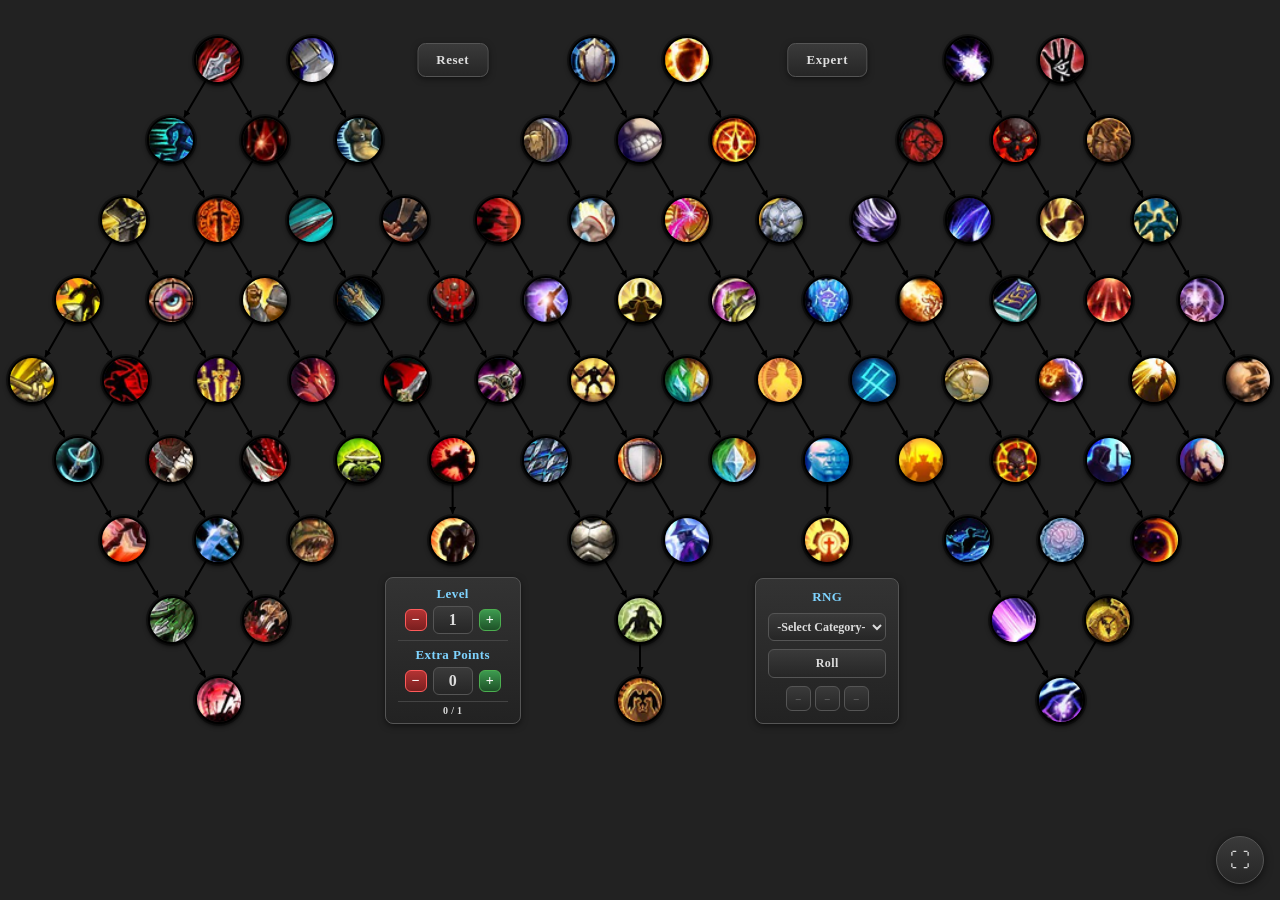
==== index.html @ a7511c3a "Renamed file to Index and moved it to main." ====
<!DOCTYPE html>
<html lang="en">

<head>
    <meta charset="UTF-8">

    <!-- Mobile: render at device width instead of a shrunk ~980px desktop
         layout. viewport-fit=cover lets the app use the full screen on
         notched phones; interactive-widget keeps the layout stable when the
         on-screen keyboard opens for the number inputs. -->
    <meta name="viewport"
        content="width=device-width, initial-scale=1, viewport-fit=cover, interactive-widget=resizes-content">

    <!-- "Add to Home Screen" launches fullscreen with no browser chrome,
         giving a native app feel without an app store (iOS + Android). -->
    <meta name="mobile-web-app-capable" content="yes">
    <meta name="apple-mobile-web-app-capable" content="yes">
    <meta name="apple-mobile-web-app-status-bar-style" content="black-translucent">
    <meta name="apple-mobile-web-app-title" content="Talent Tree">
    <meta name="theme-color" content="#222222">

    <title>Talent Tree</title>

    <style>

        * {
            box-sizing: border-box;
        }

        body {
            margin: 0;
            padding: 20px 0;
            background-color: #222;
        }

        /* =========================
           TALENT TREE
           ========================= */

        .talent-tree {
            width: calc(100% - 16px);
            margin-left: 8px;
            margin-right: 8px;

            display: grid;
            grid-template-columns: repeat(27, 1fr);
            grid-auto-rows: 80px;

            position: relative;
        }


        /* =========================
           ROWS
           ========================= */

        .row {
            grid-column: 1 / -1;

            display: grid;
            grid-template-columns: repeat(27, 1fr);

            position: relative;
            z-index: 2;

            /*
                A row spans the full width, so its empty cells would
                otherwise sit on top of the absolutely-positioned
                buttons/panels whenever the row is lifted to z-index
                20 on hover - swallowing their clicks. Disabling
                pointer events on the row (and re-enabling them on the
                nodes) lets clicks in empty areas fall through to the
                controls beneath, while :hover / :focus-within still
                resolve through the node up to the row.
            */
            pointer-events: none;
        }

        /*
            Popups live inside rows. Without lifting the hovered
            row, later rows and the z-index:10 panels/buttons
            paint on top of them.
        */
        .row:hover,
        .row:focus-within {
            z-index: 20;
        }


        /* =========================
           TALENT NODES
           ========================= */

        .node {
            width: 48px;
            height: 48px;

            justify-self: center;
            align-self: center;

            border-radius: 50%;
            border: 2px solid black;

            background-color: #222;
            background-repeat: no-repeat;
            background-position: center;
            background-size: cover;

            position: relative;
            z-index: 2;

            box-shadow:
                0 0 0 2px rgba(0, 0, 0, 0.4),
                0 2px 5px rgba(0, 0, 0, 0.8);

            overflow: visible;

            cursor: pointer;
            pointer-events: auto;
            transition: border-color 0.15s ease, box-shadow 0.15s ease;
        }

        .node::before {
            content: "";

            position: absolute;
            inset: 0;
            z-index: 0;

            border-radius: 50%;

            background-image: var(--icon-url);
            background-repeat: no-repeat;
            background-position: var(--icon-pos);
            background-size: var(--icon-size);

            pointer-events: none;
        }

        .node.selected {
            border-color: #ff3535;

            box-shadow:
                0 0 0 2px rgba(255, 53, 53, 0.55),
                0 0 10px rgba(255, 53, 53, 0.85),
                0 2px 5px rgba(0, 0, 0, 0.8);
        }

        .node:hover,
        .node:focus-visible {
            z-index: 50;
        }

        .node:focus-visible {
            outline: 2px solid #7fd4ff;
            outline-offset: 2px;
        }


        /* =========================
           NODE HOVER POPUP

           Fill in the <div class="popup"> inside each node:
           <h1> is the title (top left), extra elements below
           are the body text. The talent icon is injected in
           the top right automatically.
           ========================= */

        .popup {
            display: grid;
            grid-template-columns: 1fr auto;
            align-items: center;
            column-gap: 12px;
            row-gap: 8px;

            visibility: hidden;
            opacity: 0;

            position: absolute;
            left: 50%;
            bottom: calc(100% + 12px);
            z-index: 30;

            width: max-content;
            max-width: min(340px, calc(100vw - 24px));
            height: auto;

            padding: 12px 14px;

            font-family: inherit;
            color: #ddd;

            background: linear-gradient(180deg, #333, #222);
            border: 1px solid #555;
            border-radius: 10px;

            box-shadow: 0 8px 24px rgba(0, 0, 0, 0.6);

            transform: translateX(-50%);
            pointer-events: none;
        }

        .popup.below {
            bottom: auto;
            top: calc(100% + 12px);
        }

        .node:hover .popup,
        .node:focus-visible .popup {
            visibility: visible;
            opacity: 1;
        }

        .popup h1 {
            grid-column: 1;
            grid-row: 1;

            margin: 0;

            font-size: 16px;
            font-weight: 700;
            line-height: 1.25;
            color: #fff;
        }

        .popup-icon {
            grid-column: 2;
            grid-row: 1;

            width: 40px;
            height: 40px;
            flex: none;

            border-radius: 50%;
            border: 2px solid black;

            background-color: #222;
            background-repeat: no-repeat;

            box-shadow: 0 0 0 1px rgba(0, 0, 0, 0.4);
        }

        .popup > :not(h1):not(.popup-icon) {
            grid-column: 1 / -1;

            margin: 0;

            font-size: 13px;
            font-weight: 400;
            line-height: 1.45;
            color: #ddd;
            white-space: pre-wrap;
        }


        /* =========================
           EXPERT TOGGLE + RESET BUTTONS

           Positioned absolutely, centered under a specific
           node (row 7 / node 7) - see positionPanels() in
           the script.
           ========================= */

        .expert-toggle,
        .reset-toggle {
            position: absolute;
            z-index: 10;

            padding: 8px 18px;

            font-family: inherit;
            font-size: 13px;
            font-weight: 600;
            letter-spacing: 0.04em;
            color: #ddd;

            background: linear-gradient(180deg, #3a3a3a, #262626);
            border: 1px solid #555;
            border-radius: 8px;

            cursor: pointer;
            box-shadow: 0 2px 6px rgba(0, 0, 0, 0.5);
            transition: all 0.15s ease;

            white-space: nowrap;
        }

        .expert-toggle:hover,
        .reset-toggle:hover {
            background: linear-gradient(180deg, #464646, #303030);
            border-color: #777;
        }

        /* Fullscreen toggle: fixed to the viewport corner so it never
           collides with the absolutely-positioned tree controls, and stays
           reachable while scrolling on a phone. Sits above everything and
           respects notch insets via safe-area padding. */
        .fullscreen-toggle {
            position: fixed;
            z-index: 100;
            bottom: calc(16px + env(safe-area-inset-bottom, 0px));
            right: calc(16px + env(safe-area-inset-right, 0px));

            display: flex;
            align-items: center;
            justify-content: center;
            gap: 6px;

            width: 48px;
            height: 48px;
            padding: 0;

            font-family: inherit;
            font-size: 20px;
            line-height: 1;
            color: #ddd;

            background: linear-gradient(180deg, #3a3a3a, #262626);
            border: 1px solid #555;
            border-radius: 50%;

            cursor: pointer;
            box-shadow: 0 2px 8px rgba(0, 0, 0, 0.6);
            transition: all 0.15s ease;

            -webkit-tap-highlight-color: transparent;
            touch-action: manipulation;
        }

        .fullscreen-toggle:hover {
            background: linear-gradient(180deg, #464646, #303030);
            border-color: #777;
        }

        .fullscreen-toggle:active {
            transform: scale(0.94);
        }

        /* Once fullscreen (or launched from the home screen in standalone
           mode) the button flips to an "exit" affordance. */
        .fullscreen-toggle .icon-exit {
            display: none;
        }

        .fullscreen-toggle.is-fullscreen .icon-enter {
            display: none;
        }

        .fullscreen-toggle.is-fullscreen .icon-exit {
            display: inline;
        }

        .expert-toggle.active {
            color: #fff;
            background: linear-gradient(180deg, #b33333, #7a1f1f);
            border-color: #ff5b5b;
            box-shadow:
                0 0 8px rgba(255, 60, 60, 0.6),
                0 2px 6px rgba(0, 0, 0, 0.5);
        }


        /* =========================
           POINTS PANELS (Level + Extra Points)

           Two separate boxes, each centered under a specific
           node - see positionPanels() in the script.
           ========================= */

        .points-panel {
            position: absolute;
            z-index: 10;

            display: flex;
            flex-direction: column;
            align-items: center;
            gap: 8px;

            padding: 12px 14px;

            font-family: inherit;
            color: #ddd;

            background: linear-gradient(180deg, #333, #222);
            border: 1px solid #555;
            border-radius: 8px;

            box-shadow: 0 2px 6px rgba(0, 0, 0, 0.5);
        }

        /* Level and Extra Points now live in a single combined
           box, split into two "sections" separated by a thin
           divider, with the points-spent readout and warning
           beneath both. */

        .level-extra-panel {
            width: 136px;

            gap: 6px;
            padding: 8px 12px 0px 12px;
        }

        .panel-section {
            display: flex;
            flex-direction: column;
            align-items: center;

            gap: 4px;

            width: 100%;
        }

        .panel-section + .panel-section {
            padding-top: 6px;

            border-top: 1px solid #444;
        }


        /* =========================
           RNG PANEL

           Sits where the Extra Points box used to be. A dropdown
           of loot/encounter categories (each with its own 1-N
           range), a Roll/Reroll button, and 3 (4 in Expert mode)
           result squares.
           ========================= */

        .rng-panel {
            width: 144px;

            gap: 8px;
            padding: 10px 12px 12px 12px;
        }

        .rng-select {
            width: 100%;

            font-family: inherit;
            font-size: 12px;
            font-weight: 600;
            color: #ddd;

            padding: 5px 4px;

            background: linear-gradient(180deg, #3a3a3a, #262626);
            border: 1px solid #555;
            border-radius: 6px;

            cursor: pointer;
        }

        .rng-select:hover,
        .rng-select:focus {
            border-color: #777;
            outline: none;
        }

        .rng-roll-btn {
            width: 100%;

            padding: 6px 0;

            font-family: inherit;
            font-size: 12px;
            font-weight: 700;
            letter-spacing: 0.04em;
            color: #ddd;

            background: linear-gradient(180deg, #3a3a3a, #262626);
            border: 1px solid #555;
            border-radius: 6px;

            cursor: pointer;
            transition: all 0.15s ease;
        }

        .rng-roll-btn:hover {
            background: linear-gradient(180deg, #464646, #303030);
            border-color: #777;
        }

        .rng-roll-btn:active {
            background: linear-gradient(180deg, #2a2a2a, #1c1c1c);
        }

        .rng-roll-btn.reroll {
            color: #fff;

            background: linear-gradient(180deg, #3d9a4f, #1e5228);
            border-color: #4caf50;

            box-shadow: 0 0 8px rgba(76, 175, 80, 0.5);
        }

        .rng-roll-btn.reroll:hover {
            background: linear-gradient(180deg, #46ab59, #256330);
        }


        .rng-squares {
            display: flex;
            flex-wrap: nowrap;
            align-content: center;
            justify-content: center;

            gap: 4px;

            width: 100%;
        }

        .rng-square {
            width: 25px;
            height: 25px;
            flex: none;

            display: flex;
            align-items: center;
            justify-content: center;

            font-family: inherit;
            font-size: 10px;
            font-weight: 700;
            color: #ddd;

            background: linear-gradient(180deg, #3a3a3a, #262626);
            border: 1px solid #555;
            border-radius: 6px;

            cursor: pointer;
            user-select: none;
            transition: all 0.15s ease;
        }

        .rng-square:hover {
            border-color: #777;
        }

        .rng-square.empty {
            color: #666;
            cursor: default;
        }

        .rng-square.selected {
            color: #fff;

            background: linear-gradient(180deg, #3d9a4f, #1e5228);
            border-color: #4caf50;

            box-shadow: 0 0 8px rgba(76, 175, 80, 0.6);
        }

        .panel-label {
            font-size: 13px;
            font-weight: 600;
            letter-spacing: 0.03em;
            color: #7fd4ff;

            text-align: center;
            white-space: nowrap;
        }

        /* Stepper: a number input flanked by +/- buttons,
           shared by the Level and Extra Points boxes. */

        .stepper {
            display: flex;
            align-items: center;
            gap: 6px;
        }

        .stepper-btn {
            width: 22px;
            height: 22px;
            flex: none;

            display: flex;
            align-items: center;
            justify-content: center;

            font-family: inherit;
            font-size: 14px;
            font-weight: 700;
            line-height: 1;
            color: #ddd;

            background: linear-gradient(180deg, #3a3a3a, #262626);
            border: 1px solid #555;
            border-radius: 6px;

            cursor: pointer;
        }

        .stepper-btn:hover {
            background: linear-gradient(180deg, #464646, #303030);
            border-color: #777;
        }

        .stepper-btn:active {
            background: linear-gradient(180deg, #2a2a2a, #1c1c1c);
        }

        /* Minus / plus steppers color-coded red/green. */

        .stepper-btn[data-step="-1"] {
            color: #fff;

            background: linear-gradient(180deg, #b33333, #7a1f1f);
            border-color: #ff5b5b;
        }

        .stepper-btn[data-step="-1"]:hover {
            background: linear-gradient(180deg, #c23e3e, #8a2525);
            border-color: #ff7b7b;
        }

        .stepper-btn[data-step="-1"]:active {
            background: linear-gradient(180deg, #7a1f1f, #5c1717);
        }

        .stepper-btn[data-step="1"] {
            color: #fff;

            background: linear-gradient(180deg, #3d9a4f, #1e5228);
            border-color: #4caf50;
        }

        .stepper-btn[data-step="1"]:hover {
            background: linear-gradient(180deg, #46ab59, #256330);
            border-color: #6fcf7f;
        }

        .stepper-btn[data-step="1"]:active {
            background: linear-gradient(180deg, #1e5228, #163d1e);
        }


        /* Level / Extra Points number input */

        .points-input {
            width: 40px;

            font-family: inherit;
            font-size: 16px;
            font-weight: 700;
            color: #ddd;
            text-align: center;

            padding: 4px 2px;

            background: linear-gradient(180deg, #3a3a3a, #262626);
            border: 1px solid #555;
            border-radius: 6px;

            appearance: textfield;
            -moz-appearance: textfield;
        }

        .points-input::-webkit-inner-spin-button,
        .points-input::-webkit-outer-spin-button {
            appearance: none;
            -webkit-appearance: none;

            margin: 0;
        }

        .points-input:hover,
        .points-input:focus {
            border-color: #777;
            outline: none;
        }


        .points-count {
            padding-top: 4px;

            font-size: 12px;
            font-weight: 700;
            letter-spacing: 0.03em;
            text-align: center;

            border-top: 1px solid #444;

            width: 100%;
        }

        .level-extra-panel .points-count {
            padding-top: 3px;
            font-size: 10px;
            line-height: 1.2;
        }

        .points-count.limit-reached {
            color: #ff6b6b;
        }

        .points-warning {
            font-size: 10px;
            font-weight: 600;
            color: #ff6b6b;

            text-align: center;
        }

        .level-extra-panel .points-warning {
            font-size: 8px;
            line-height: 1.1;
        }


        /* =========================
           CONNECTION SVG
           ========================= */

        .connections {
            position: absolute;

            top: 0;
            left: 0;

            width: 100%;
            height: 720px;

            z-index: 1;

            pointer-events: none;
        }

        .connection {
            stroke: black;
            stroke-width: 2;
            stroke-linecap: round;

            fill: none;

            marker-end: url(#arrowhead);
        }


        /* =========================
           RESET CONFIRMATION MODAL
           ========================= */

        .modal-overlay {
            display: none;

            position: fixed;
            top: 0;
            left: 0;
            right: 0;
            bottom: 0;
            z-index: 100;

            align-items: center;
            justify-content: center;

            background: rgba(0, 0, 0, 0.6);
        }

        .modal-overlay.visible {
            display: flex;
        }

        .modal-box {
            display: flex;
            flex-direction: column;
            align-items: center;
            gap: 18px;

            padding: 22px 26px;

            font-family: inherit;
            color: #ddd;

            background: linear-gradient(180deg, #333, #222);
            border: 1px solid #555;
            border-radius: 10px;

            box-shadow: 0 8px 24px rgba(0, 0, 0, 0.6);
        }

        .modal-message {
            margin: 0;

            font-size: 15px;
            font-weight: 600;
            text-align: center;
        }

        .modal-actions {
            display: flex;
            gap: 12px;
        }

        .modal-btn {
            padding: 8px 18px;

            font-family: inherit;
            font-size: 13px;
            font-weight: 600;
            letter-spacing: 0.03em;

            border-radius: 8px;
            cursor: pointer;

            transition: all 0.15s ease;
        }

        .modal-btn-cancel {
            color: #ddd;

            background: linear-gradient(180deg, #3a3a3a, #262626);
            border: 1px solid #555;
        }

        .modal-btn-cancel:hover {
            background: linear-gradient(180deg, #464646, #303030);
            border-color: #777;
        }

        .modal-btn-confirm {
            color: #fff;

            background: linear-gradient(180deg, #b33333, #7a1f1f);
            border: 1px solid #ff5b5b;
        }

        .modal-btn-confirm:hover {
            background: linear-gradient(180deg, #c23d3d, #8a2525);
        }


    </style>
</head>


<body>

    <button id="fullscreenToggle" class="fullscreen-toggle" type="button"
        aria-label="Toggle fullscreen" title="Toggle fullscreen">
        <span class="icon-enter" aria-hidden="true">&#9974;</span>
        <span class="icon-exit" aria-hidden="true">&#10005;</span>
    </button>

    <div class="talent-tree">

        <div class="points-panel level-extra-panel" id="levelPanel">

            <div class="panel-section">

                <label for="levelInput" class="panel-label">Level</label>

                <div class="stepper">
                    <button
                        type="button"
                        class="stepper-btn"
                        data-target="levelInput"
                        data-step="-1"
                        aria-label="Decrease level">&minus;</button>

                    <input
                        type="number"
                        id="levelInput"
                        class="points-input"
                        min="1"
                        max="20"
                        value="1"
                        step="1">

                    <button
                        type="button"
                        class="stepper-btn"
                        data-target="levelInput"
                        data-step="1"
                        aria-label="Increase level">+</button>
                </div>

            </div>

            <div class="panel-section">

                <label for="extraPointsInput" class="panel-label">Extra Points</label>

                <div class="stepper">
                    <button
                        type="button"
                        class="stepper-btn"
                        data-target="extraPointsInput"
                        data-step="-1"
                        aria-label="Decrease extra points">&minus;</button>

                    <input
                        type="number"
                        id="extraPointsInput"
                        class="points-input"
                        min="0"
                        max="80"
                        value="0"
                        step="1">

                    <button
                        type="button"
                        class="stepper-btn"
                        data-target="extraPointsInput"
                        data-step="1"
                        aria-label="Increase extra points">+</button>
                </div>

            </div>

            <div class="points-count" id="pointsCount">
                0 / 0
            </div>

            <div class="points-warning" id="pointsWarning"></div>

        </div>


        <div class="points-panel rng-panel" id="rngPanel">

            <label for="rngSelect" class="panel-label">RNG</label>

            <select id="rngSelect" class="rng-select">
                <option value="" selected>-Select Category-</option>

                <optgroup label="Magic Items">
                    <option value="50">Uncommon Magic Items</option>
                    <option value="72">Rare Magic Items</option>
                    <option value="42">Very Rare Magic Items</option>
                    <option value="36">Legendary Magic Items</option>
                    <option value="7">Artifacts</option>
                </optgroup>

                <optgroup label="Character Options"></optgroup>
                    <option value="22">Boons</option>
                    <option value="56">Feats</option>
                    <option value="13">Random Class</option>
                </optgroup>

                <optgroup label="Monsters"></optgroup>
                    <option value="68">CR 1</option>
                    <option value="112">CR 2</option>
                    <option value="71">CR 3</option>
                    <option value="48">CR 4</option>
                    <option value="76">CR 5</option>
                    <option value="42">CR 6</option>
                    <option value="31">CR 7</option>
                    <option value="42">CR 8</option>
                    <option value="42">CR 9</option>
                    <option value="23">CR 10</option>
                    <option value="19">CR 11</option>
                    <option value="17">CR 12</option>
                    <option value="25">CR 13</option>
                    <option value="16">CR 14</option>
                    <option value="18">CR 15</option>
                    <option value="12">CR 16</option>
                    <option value="16">CR 17</option>
                    <option value="10">CR 18</option>
                    <option value="8">CR 19</option>
                    <option value="8">CR 20</option>
                </optgroup>
            </select>

            <button type="button" class="rng-roll-btn" id="rngRollBtn">
                Roll
            </button>

            <div class="rng-squares" id="rngSquares"></div>

        </div>


        <button id="resetToggle" class="reset-toggle" type="button">
            Reset
        </button>

        <button id="expertToggle" class="expert-toggle" type="button">
            Expert
        </button>


        <!-- =========================
             SVG CONNECTIONS
             ========================= -->

        <svg class="connections">
            <defs>

                <marker
                    id="arrowhead"
                    markerWidth="7"
                    markerHeight="7"
                    refX="6"
                    refY="3.5"
                    orient="auto"
                    markerUnits="userSpaceOnUse">

                    <path
                        d="M 0 0 L 7 3.5 L 0 7 Z"
                        fill="black">
                    </path>

                </marker>

            </defs>
        </svg>


        <!-- =========================
             ROW 1
             ========================= -->

        <div class="row">

            <div class="node"
                 style="grid-column: 5"
                 data-icon="killShotHBea.png">
                <div class="popup">
                    <h1>Ranged</h1>
                    <p>+1 to ranged attack rolls.</p>
                </div>
            </div>

            <div class="node"
                 style="grid-column: 7"
                 data-icon="mortalStrikeWArm.png">
                <div class="popup">
                    <h1>Melee</h1>
                    <p>+1 to melee attack rolls.</p>
                </div>
            </div>

            <div class="node"
                 style="grid-column: 13"
                 data-icon="aurasOfTheResolutePRet.png">
                <div class="popup">
                    <h1>Defense</h1>
                    <p>+1 to AC.</p>
                </div>
            </div>

            <div class="node"
                 style="grid-column: 15"
                 data-icon="blessingOfSpellwardingPPro.png">
                <div class="popup">
                    <h1>Fortitude</h1>
                    <p>+1 to all saving throws.</p>
                </div>
            </div>

            <div class="node"
                 style="grid-column: 21"
                 data-icon="arcaneMissilesMArc.png">
                <div class="popup">
                    <h1>Spell attack</h1>
                    <p>+1 to spell attacks.</p>
                </div>
            </div>

            <div class="node"
                 style="grid-column: 23"
                 data-icon="incantersFlowMFro.png">
                <div class="popup">
                    <h1>Spell save</h1>
                    <p>+1 to spell saves.</p>
                </div>
            </div>

        </div>


        <!-- =========================
             ROW 2
             ========================= -->

        <div class="row">

            <div class="node"
                 style="grid-column: 4"
                 data-icon="huntersAvoidanceHSur.png">
                <div class="popup">
                    <h1>Kite</h1>
                    <p>+5 ft movement away from enemies.</p>
                </div>
            </div>

            <div class="node"
                 style="grid-column: 6"
                 data-icon="improvedVampiricBloodDBlo.png">
                <div class="popup">
                    <h1>Wound</h1>
                    <p>+1 physical damage.</p>
                </div>
            </div>

            <div class="node"
                 style="grid-column: 8"
                 data-icon="posthasteHSur.png">
                <div class="popup">
                    <h1>Prowl</h1>
                    <p>+10 ft movement towards enemies.</p>
                </div>
            </div>

            <div class="node"
                 style="grid-column: 12"
                 data-icon="shieldWallWPro.png">
                <div class="popup">
                    <h1>Dual shield</h1>
                    <p>You can benefit from multiple shields at the same time.</p>
                </div>
            </div>

            <div class="node"
                 style="grid-column: 14"
                 data-icon="painSuppressionPDis.png">
                <div class="popup">
                    <h1>Shrug</h1>
                    <p>+1 damage reduction.</p>
                </div>
            </div>

            <div class="node"
                 style="grid-column: 16"
                 data-icon="penitencePRet.png">
                <div class="popup">
                    <h1>Vigor</h1>
                    <p>Roll your largest HD once and add it to your HP total.</p>
                </div>
            </div>

            <div class="node"
                 style="grid-column: 20"
                 data-icon="preciseShotsHMar.png">
                <div class="popup">
                    <h1>Spell sniper</h1>
                    <p>Double the range of spells.</p>
                </div>
            </div>

            <div class="node"
                 style="grid-column: 22"
                 data-icon="havocWDes.png">
                <div class="popup">
                    <h1>Agonizing spells</h1>
                    <p>+1 spell damage.</p>
                </div>
            </div>

            <div class="node"
                 style="grid-column: 24"
                 data-icon="trainOfThoughtPDis.png">
                <div class="popup">
                    <h1>Strong minded</h1>
                    <p>+ 1 to concentration checks.</p>
                </div>
            </div>

        </div>


        <!-- =========================
             ROW 3
             ========================= -->

        <div class="row">

            <div class="node"
                 style="grid-column: 3"
                 data-icon="unbreakableStrideRAss.png">
                <div class="popup">
                    <h1>Stagger</h1>
                    <p>Ranged attacks slow enemies hit by 5 ft.</p>
                </div>
            </div>

            <div class="node"
                 style="grid-column: 5"
                 data-icon="unboundFreedomPRet.png">
                <div class="popup">
                    <h1>Enhanced Weaponry</h1>
                    <p>All Weapons/Ammo counts as magical.</p>
                </div>
            </div>

            <div class="node"
                 style="grid-column: 7"
                 data-icon="raptorStrikeHSur.png">
                <div class="popup">
                    <h1>Dexterous Wielder</h1>
                    <p>All weapons gain the finesse property.</p>
                </div>
            </div>

            <div class="node"
                 style="grid-column: 9"
                 data-icon="butcheryHSur.png">
                <div class="popup">
                    <h1>Iron grip</h1>
                    <p>Versatile weapons use their highest die when wielded one-handed.</p>
                </div>
            </div>

            <div class="node"
                 style="grid-column: 11"
                 data-icon="shieldChargeWPro.png">
                <div class="popup">
                    <h1>Shield bash</h1>
                    <p>If you are wielding a shield, you can use the shove action as a bonus action. Add the AC bonus from your shield to the Athletics check.</p>
                </div>
            </div>

            <div class="node"
                 style="grid-column: 13"
                 data-icon="blessedRecoveryPHol.png">
                <div class="popup">
                    <h1>Attack mitigation</h1>
                    <p>+1 physical damage reduction.</p>
                </div>
            </div>

            <div class="node"
                 style="grid-column: 15"
                 data-icon="crystallineReflectionPHol.png">
                <div class="popup">
                    <h1>Spell mitigation</h1>
                    <p>+1 magical damage reduction.</p>
                </div>
            </div>

            <div class="node"
                 style="grid-column: 17"
                 data-icon="sanctifiedPlatesPPro.png">
                <div class="popup">
                    <h1>Mithril casing</h1>
                    <p>Ignore STR requirement for armor.</p>
                </div>
            </div>

            <div class="node"
                 style="grid-column: 19"
                 data-icon="windsOfAlakirSEle.png">
                <div class="popup">
                    <h1>Repelling spells</h1>
                    <p>Spells knock creatures back 5 ft. Usable once per turn.</p>
                </div>
            </div>

            <div class="node"
                 style="grid-column: 21"
                 data-icon="arcingCleaveMArc.png">
                <div class="popup">
                    <h1>Twinned cantrips</h1>
                    <p>Cantrips can target additional creature or point.</p>
                </div>
            </div>

            <div class="node"
                 style="grid-column: 23"
                 data-icon="plotTheFutureEAug.png">
                <div class="popup">
                    <h1>Extended spells</h1>
                    <p>Double the duration of spells.</p>
                </div>
            </div>

            <div class="node"
                 style="grid-column: 25"
                 data-icon="divineServicePHol.png">
                <div class="popup">
                    <h1>Split mind</h1>
                    <p>You can target an additional creature or point with concentraion spells.</p>
                </div>
            </div>

        </div>


        <!-- =========================
             ROW 4
             ========================= -->

        <div class="row">

            <div class="node"
                 style="grid-column: 2"
                 data-icon="surgingShotsHMar.png">
                <div class="popup">
                    <h1>Point Blank</h1>
                    <p>No penalty for firing into melee.</p>
                </div>
            </div>

            <div class="node"
                 style="grid-column: 4"
                 data-icon="masterMarksmanHMar.png">
                <div class="popup">
                    <h1>Sniper</h1>
                    <p>Double the range of weapons.</p>
                </div>
            </div>

            <div class="node"
                 style="grid-column: 6"
                 data-icon="battlelordWArm.png">
                <div class="popup">
                    <h1>Excessive training</h1>
                    <p>+1 DEX or +1 STR and raise the ability score maximum of that ability by 2.</p>
                </div>
            </div>

            <div class="node"
                 style="grid-column: 8"
                 data-icon="championsMightWPro.png">
                <div class="popup">
                    <h1>Distancing</h1>
                    <p>Increase the reach of weapons and unarmed strikes by 5 ft.</p>
                </div>
            </div>

            <div class="node"
                 style="grid-column: 10"
                 data-icon="punishWPro.png">
                <div class="popup">
                    <h1>Offensive defense</h1>
                    <p>Shields count as simple 1d4 bludgeoning weapons.</p>
                </div>
            </div>

            <div class="node"
                 style="grid-column: 12"
                 data-icon="evocationMArc.png">
                <div class="popup">
                    <h1>Inner storm</h1>
                    <p>Deal 1 lightning damage to attackers.</p>
                </div>
            </div>

            <div class="node"
                 style="grid-column: 14"
                 data-icon="divineAegisPDis.png">
                <div class="popup">
                    <h1>Bodily focus</h1>
                    <p>+1 CON and raise the ability score maximum by 2.</p>
                </div>
            </div>

            <div class="node"
                 style="grid-column: 16"
                 data-icon="holyAegisPHol.png">
                <div class="popup">
                    <h1>Veil of the Guardian</h1>
                    <p>Once per turn, when a creature hits you with an attack roll, you can use your reaction to roll a d6. On a 5-6, the attack instead misses you, regardless of its roll.</p>
                </div>
            </div>

            <div class="node"
                 style="grid-column: 18"
                 data-icon="accumulativeShieldingMFro.png">
                <div class="popup">
                    <h1>Defensive casting</h1>
                    <p>Spells that increase or sets AC gives an extra +1 AC (does not stack with multiple spells).</p>
                </div>
            </div>

            <div class="node"
                 style="grid-column: 20"
                 data-icon="fireBlastMFir.png">
                <div class="popup">
                    <h1>Cantrip versatility</h1>
                    <p>Learn 1 cantrip from any class it counts as being of your spellcasting classes.</p>
                </div>
            </div>

            <div class="node"
                 style="grid-column: 22"
                 data-icon="tomeOfRhoninMFir.png">
                <div class="popup">
                    <h1>Deep studies</h1>
                    <p>+1 INT / WIS / CHA and raise the ability score maximum of that ability by 2.</p>
                </div>
            </div>

            <div class="node"
                 style="grid-column: 24"
                 data-icon="firestormEDev.png">
                <div class="popup">
                    <h1>Danger zone</h1>
                    <p>+10 ft spell area.</p>
                </div>
            </div>

            <div class="node"
                 style="grid-column: 26"
                 data-icon="darkEvangelismPSha.png">
                <div class="popup">
                    <h1>Defensive concentration</h1>
                    <p>Gain +1 AC if you are concentrating on a spell.</p>
                </div>
            </div>

        </div>


        <!-- =========================
             ROW 5
             ========================= -->

        <div class="row">

            <div class="node"
                 style="grid-column: 1"
                 data-icon="crackShotHMar.png">
                <div class="popup">
                    <h1>Curved shot</h1>
                    <p>You ignore all forms of cover.</p>
                </div>
            </div>

            <div class="node"
                 style="grid-column: 3"
                 data-icon="deathblowHMar.png">
                <div class="popup">
                    <h1>Retaliate</h1>
                    <p>If an enemy misses you with an attack, you can use your reaction to make a ranged attack of opportunity.</p>
                </div>
            </div>

            <div class="node"
                 style="grid-column: 5"
                 data-icon="bladesOfLightPRet.png">
                <div class="popup">
                    <h1>Draconic weapon</h1>
                    <p>Transmute weapon damage into Acid / Cold / Fire / Lightning / Thunder.</p>
                </div>
            </div>

            <div class="node"
                 style="grid-column: 7"
                 data-icon="renewingBlazeEDev.png">
                <div class="popup">
                    <h1>Arms specialist</h1>
                    <p>Swap between B/P/S damage.</p>
                </div>
            </div>

            <div class="node"
                 style="grid-column: 9"
                 data-icon="acrobaticStrikesRAss.png">
                <div class="popup">
                    <h1>Well sharpened</h1>
                    <p>Weapon damage die can't be below 1d8 (does not affect 2dx weapons).</p>
                </div>
            </div>

            <div class="node"
                 style="grid-column: 11"
                 data-icon="multishotHMar.png">
                <div class="popup">
                    <h1>Vibranium shield</h1>
                    <p>Shields gain the thrown and returning properties with a range of 30/60 ft.</p>
                </div>
            </div>

            <div class="node"
                 style="grid-column: 13"
                 data-icon="timelessnessEAug.png">
                <div class="popup">
                    <h1>Nimble</h1>
                    <p>You can take the dodge action as a bonus action.</p>
                </div>
            </div>

            <div class="node"
                 style="grid-column: 15"
                 data-icon="primordialFurySEle.png">
                <div class="popup">
                    <h1>Focused resistance</h1>
                    <p>Gain resistance to one damage type.</p>
                </div>
            </div>

            <div class="node"
                 style="grid-column: 17"
                 data-icon="unwaveringSpiritPHol.png">
                <div class="popup">
                    <h1>Warding</h1>
                    <p>You add half of your proficiency bonus to all saving throws rounded up.</p>
                </div>
            </div>

            <div class="node"
                 style="grid-column: 19"
                 data-icon="runicAttenuationDUnh.png">
                <div class="popup">
                    <h1>Armored focus</h1>
                    <p>Use armor or shield as a spellcasting focus.</p>
                </div>
            </div>

            <div class="node"
                 style="grid-column: 21"
                 data-icon="alterTimeMArc.png">
                <div class="popup">
                    <h1>Freecasting</h1>
                    <p>Cantrips require no components.</p>
                </div>
            </div>

            <div class="node"
                 style="grid-column: 23"
                 data-icon="elementalBlastSEle.png">
                <div class="popup">
                    <h1>Masterful transmutation</h1>
                    <p>Transmute spell damage to any type.</p>
                </div>
            </div>

            <div class="node"
                 style="grid-column: 25"
                 data-icon="holyNovaPDis.png">
                <div class="popup">
                    <h1>Rejuvenating spells</h1>
                    <p>Whenever you cast a spell, you restore your own hit points = 2 x level of spell slot expended.</p>
                </div>
            </div>

            <div class="node"
                 style="grid-column: 27"
                 data-icon="mindDevourerPSha.png">
                <div class="popup">
                    <h1>Concentration expert</h1>
                    <p>You can concentrate on 2 spells at once (they share concentration checks).</p>
                </div>
            </div>

        </div>


        <!-- =========================
             ROW 6
             ========================= -->

        <div class="row">

            <div class="node"
                 style="grid-column: 2"
                 data-icon="misdirectionHMar.png">
                <div class="popup">
                    <h1>Arcane Shot</h1>
                    <p>Imbue a ranged weapon attack with a spell (range of touch or self) once per turn.</p>
                </div>
            </div>

            <div class="node"
                 style="grid-column: 4"
                 data-icon="skullsplitterWArm.png">
                <div class="popup">
                    <h1>Heavy blow</h1>
                    <p>The first attack that hits each turn deals 1 additional weapon damage die.</p>
                </div>
            </div>

            <div class="node"
                 style="grid-column: 6"
                 data-icon="gougeRAss.png">
                <div class="popup">
                    <h1>Precise hits</h1>
                    <p>Add half of your proficiency bonus to physical damage rolls rounded up.</p>
                </div>
            </div>

            <div class="node"
                 style="grid-column: 8"
                 data-icon="peacefulMendingMMis.png">
                <div class="popup">
                    <h1>Martial artist</h1>
                    <p>Gain 1 fighting style from any source.</p>
                </div>
            </div>

            <div class="node"
                 style="grid-column: 10"
                 data-icon="bitterImmunityWFur.png">
                <div class="popup">
                    <h1>Final stand</h1>
                    <p>When you are reduced to 0 hit points but not killed outright, you drop to 1 hit point instead. Once you use this trait, you can't do so again until you finish a long rest.</p>
                </div>
            </div>

            <div class="node"
                 style="grid-column: 12"
                 data-icon="ironfurDGua.png">
                <div class="popup">
                    <h1>Hardened skin</h1>
                    <p>Gain resistance to non-magical B / P / S.</p>
                </div>
            </div>

            <div class="node"
                 style="grid-column: 14"
                 data-icon="championsBulwarkWPro.png">
                <div class="popup">
                    <h1>Proficient defence</h1>
                    <p>Add half of your proficiency bonus to AC rounded up.</p>
                </div>
            </div>

            <div class="node"
                 style="grid-column: 16"
                 data-icon="elementalWardingSEle.png">
                <div class="popup">
                    <h1>Focused immunity</h1>
                    <p>Gain immunity to 1 damage type (except B/P/S).</p>
                </div>
            </div>

            <div class="node"
                 style="grid-column: 18"
                 data-icon="mirrorImageMArc.png">
                <div class="popup">
                    <h1>Phantom</h1>
                    <p>Once per long rest, negate the first instance of damage you would take..</p>
                </div>
            </div>

            <div class="node"
                 style="grid-column: 20"
                 data-icon="finalStandPPro.png">
                <div class="popup">
                    <h1>Tactical start</h1>
                    <p>Add either INT / WIS / CHA modifier to initiative.</p>
                </div>
            </div>

            <div class="node"
                 style="grid-column: 22"
                 data-icon="rollingHavocWDes.png">
                <div class="popup">
                    <h1>Excruciating spells</h1>
                    <p>Add half of your proficiency bonus to magic damage rolls rounded up.</p>
                </div>
            </div>

            <div class="node"
                 style="grid-column: 24"
                 data-icon="ancestralGuidanceSEle.png">
                <div class="popup">
                    <h1>Sorcerer's pupil</h1>
                    <p>Gain 1 sorcery point and 1 metamagic option.</p>
                </div>
            </div>

            <div class="node"
                 style="grid-column: 26"
                 data-icon="illuminatedThoughtsMArc.png">
                <div class="popup">
                    <h1>Concentration insurance</h1>
                    <p>If you lose concentration you can use your reaction to keep the spell going until the end of your next turn.</p>
                </div>
            </div>

        </div>


        <!-- =========================
             ROW 7
             ========================= -->

        <div class="row">

            <div class="node"
                 style="grid-column: 3"
                 data-icon="boundingStrideWFur.png">
                <div class="popup">
                    <h1>Alacrity</h1>
                    <p>Gain proficiency in initiative.</p>
                </div>
            </div>

            <div class="node"
                 style="grid-column: 5"
                 data-icon="judgmentOfJusticePRet.png">
                <div class="popup">
                    <h1>Arcane forger</h1>
                    <p>Change magic weapon to any type.</p>
                </div>
            </div>

            <div class="node"
                 style="grid-column: 7"
                 data-icon="overwhelmingRageWFur.png">
                <div class="popup">
                    <h1>Strong start</h1>
                    <p>Add STR modifier to initiative rolls.</p>
                </div>
            </div>

            <div class="node"
                 style="grid-column: 10"
                 data-icon="juggernautWArm.png">
                <div class="popup">
                    <h1>Impervious</h1>
                    <p>You are immune to 1 condition of your choice, except Incapacitated (see Appendix A: Conditions).</p>
                </div>
            </div>

            <div class="node"
                 style="grid-column: 13"
                 data-icon="reinforcedPlatesWPro.png">
                <div class="popup">
                    <h1>Armored</h1>
                    <p>+1 AC while wearing armor.</p>
                </div>
            </div>

            <div class="node"
                 style="grid-column: 15"
                 data-icon="greaterInvisibilityMArc.png">
                <div class="popup">
                    <h1>Unarmored</h1>
                    <p>+1 AC while not wearing armor.</p>
                </div>
            </div>

            <div class="node"
                 style="grid-column: 18"
                 data-icon="unbreakableSpiritPHol.png">
                <div class="popup">
                    <h1>Iron will</h1>
                    <p>Gain expertise in a saving throw of your choice. You must already have proficiency in that saving throw.</p>
                </div>
            </div>

            <div class="node"
                 style="grid-column: 21"
                 data-icon="elunesGuidanceDBal.png">
                <div class="popup">
                    <h1>Quicken cantrip</h1>
                    <p>If you cast a cantrip on your turn you can cast a different cantrip as a bonus action.</p>
                </div>
            </div>

            <div class="node"
                 style="grid-column: 23"
                 data-icon="mindFreezeDBlo.png">
                <div class="popup">
                    <h1>Mystic Theurge</h1>
                    <p>Use any mental stat for casting.</p>
                </div>
            </div>

            <div class="node"
                 style="grid-column: 25"
                 data-icon="chaosbringerWDes.png">
                <div class="popup">
                    <h1>Flexible AoE</h1>
                    <p>Line and cone areas are interchangable by doubling of halving the range.</p>
                </div>
            </div>

        </div>


        <!-- =========================
             ROW 8
             ========================= -->

        <div class="row">

            <div class="node"
                 style="grid-column: 4"
                 data-icon="hydrasBiteHMar.png">
                <div class="popup">
                    <h1>Focused attack</h1>
                    <p>If you spend your entire turn attacking, you can attack 1 additional time (no movement, spells or active abilities).</p>
                </div>
            </div>

            <div class="node"
                 style="grid-column: 6"
                 data-icon="improvedBackstabRSub.png">
                <div class="popup">
                    <h1>Critical hits</h1>
                    <p>Improve critical range by 1.</p>
                </div>
            </div>

            <div class="node"
                 style="grid-column: 14"
                 data-icon="naturalRecoveryDGua.png">
                <div class="popup">
                    <h1>Critical immmunity</h1>
                    <p>You can't get critically hit.</p>
                </div>
            </div>

            <div class="node"
                 style="grid-column: 22"
                 data-icon="impetusMArc.png">
                <div class="popup">
                    <h1>Critical casting</h1>
                    <p>Improve spell critial range by 1 and save spells crit on a 1.</p>
                </div>
            </div>

            <div class="node"
                 style="grid-column: 24"
                 data-icon="masterOfTimeMArc.png">
                <div class="popup">
                    <h1>Greater freecasting</h1>
                    <p>The first spell you cast during combat doesn't expend a spell slot.</p>
                </div>
            </div>

        </div>


        <!-- =========================
             ROW 9
             ========================= -->

        <div class="row">

            <div class="node"
                 style="grid-column: 5"
                 data-icon="warMachineWArm.png">
                <div class="popup">
                    <h1>Master of arms</h1>
                    <p>You gain expertise in all weapons you have proficiency with.</p>
                </div>
            </div>

            <div class="node"
                 style="grid-column: 14"
                 data-icon="twinGuardianEAug.png">
                <div class="popup">
                    <h1>Legendary resistance</h1>
                    <p>Gain 1 legendary resistance.</p>
                </div>
            </div>

            <div class="node"
                 style="grid-column: 23"
                 data-icon="slipstreamMArc.png">
                <div class="popup">
                    <h1>Spell mastery</h1>
                    <p>You gain expertise in spells.</p>
                </div>
            </div>

        </div>

    </div>


    <div class="modal-overlay" id="resetModalOverlay">

        <div class="modal-box">

            <p class="modal-message">
                Reset all selected talents?
            </p>

            <div class="modal-actions">

                <button
                    type="button"
                    class="modal-btn modal-btn-cancel"
                    id="resetModalCancel">
                    Cancel
                </button>

                <button
                    type="button"
                    class="modal-btn modal-btn-confirm"
                    id="resetModalConfirm">
                    Reset
                </button>

            </div>

        </div>

    </div>


    <script>

        /* =========================================================
           ICON ATLAS

           All talent icons this tree actually uses are packed into
           one small sprite sheet and embedded directly in this file
           as a base64 data URL. Nothing is fetched at runtime, so
           this page works by simply double-clicking it - no local
           server required.
           ========================================================= */

        const ICON_ATLAS_COLS = 10;
        const ICON_ATLAS_ROWS = 9;

        // filename -> [column, row] within the atlas
        const ICON_POSITIONS = {"accumulativeShieldingMFro.png":[0,0],"acrobaticStrikesRAss.png":[1,0],"alterTimeMArc.png":[2,0],"ancestralGuidanceSEle.png":[3,0],"arcaneMissilesMArc.png":[4,0],"arcingCleaveMArc.png":[5,0],"aurasOfTheResolutePRet.png":[6,0],"battlelordWArm.png":[7,0],"bitterImmunityWFur.png":[8,0],"bladesOfLightPRet.png":[9,0],"blessedRecoveryPHol.png":[0,1],"blessingOfSpellwardingPPro.png":[1,1],"boundingStrideWFur.png":[2,1],"butcheryHSur.png":[3,1],"championsBulwarkWPro.png":[4,1],"championsMightWPro.png":[5,1],"chaosbringerWDes.png":[6,1],"crackShotHMar.png":[7,1],"crystallineReflectionPHol.png":[8,1],"darkEvangelismPSha.png":[9,1],"deathblowHMar.png":[0,2],"divineAegisPDis.png":[1,2],"divineServicePHol.png":[2,2],"elementalBlastSEle.png":[3,2],"elementalWardingSEle.png":[4,2],"elunesGuidanceDBal.png":[5,2],"evocationMArc.png":[6,2],"finalStandPPro.png":[7,2],"fireBlastMFir.png":[8,2],"firestormEDev.png":[9,2],"gougeRAss.png":[0,3],"greaterInvisibilityMArc.png":[1,3],"havocWDes.png":[2,3],"holyAegisPHol.png":[3,3],"holyNovaPDis.png":[4,3],"huntersAvoidanceHSur.png":[5,3],"hydrasBiteHMar.png":[6,3],"illuminatedThoughtsMArc.png":[7,3],"impetusMArc.png":[8,3],"improvedBackstabRSub.png":[9,3],"improvedVampiricBloodDBlo.png":[0,4],"incantersFlowMFro.png":[1,4],"ironfurDGua.png":[2,4],"judgmentOfJusticePRet.png":[3,4],"juggernautWArm.png":[4,4],"killShotHBea.png":[5,4],"masterMarksmanHMar.png":[6,4],"masterOfTimeMArc.png":[7,4],"mindDevourerPSha.png":[8,4],"mindFreezeDBlo.png":[9,4],"mirrorImageMArc.png":[0,5],"misdirectionHMar.png":[1,5],"mortalStrikeWArm.png":[2,5],"multishotHMar.png":[3,5],"naturalRecoveryDGua.png":[4,5],"overwhelmingRageWFur.png":[5,5],"painSuppressionPDis.png":[6,5],"peacefulMendingMMis.png":[7,5],"penitencePRet.png":[8,5],"plotTheFutureEAug.png":[9,5],"posthasteHSur.png":[0,6],"preciseShotsHMar.png":[1,6],"primordialFurySEle.png":[2,6],"punishWPro.png":[3,6],"raptorStrikeHSur.png":[4,6],"reinforcedPlatesWPro.png":[5,6],"renewingBlazeEDev.png":[6,6],"rollingHavocWDes.png":[7,6],"runicAttenuationDUnh.png":[8,6],"sanctifiedPlatesPPro.png":[9,6],"shieldChargeWPro.png":[0,7],"shieldWallWPro.png":[1,7],"skullsplitterWArm.png":[2,7],"slipstreamMArc.png":[3,7],"surgingShotsHMar.png":[4,7],"timelessnessEAug.png":[5,7],"tomeOfRhoninMFir.png":[6,7],"trainOfThoughtPDis.png":[7,7],"twinGuardianEAug.png":[8,7],"unboundFreedomPRet.png":[9,7],"unbreakableSpiritPHol.png":[0,8],"unbreakableStrideRAss.png":[1,8],"unwaveringSpiritPHol.png":[2,8],"warMachineWArm.png":[3,8],"windsOfAlakirSEle.png":[4,8]};

        const ICON_ATLAS_DATA_URL =
            "[data-uri]";


        function applyIcons() {

            const displaySize = 48; // matches .node width/height in CSS

            const backgroundSize =
                (ICON_ATLAS_COLS * displaySize) + "px " +
                (ICON_ATLAS_ROWS * displaySize) + "px";

            document
                .querySelectorAll(".node")
                .forEach(node => {

                    const filename =
                        node.dataset.icon;

                    const position =
                        filename && ICON_POSITIONS[filename];

                    if (!position) {

                        if (filename) {
                            console.warn("Icon not found:", filename);
                        }

                        return;

                    }

                    const col = position[0];
                    const row = position[1];

                    node.style.setProperty(
                        "--icon-url",
                        `url("${ICON_ATLAS_DATA_URL}")`
                    );

                    node.style.setProperty(
                        "--icon-size",
                        backgroundSize
                    );

                    node.style.setProperty(
                        "--icon-pos",
                        `-${col * displaySize}px -${row * displaySize}px`
                    );

                });

        }


        function placePopup(node, popup) {

            popup.classList.remove("below");
            popup.style.transform = "translateX(-50%)";

            const margin = 8;
            const rect =
                popup.getBoundingClientRect();

            if (rect.top < margin) {
                popup.classList.add("below");
            }

            const shifted =
                popup.getBoundingClientRect();

            let shiftX = 0;

            if (shifted.left < margin) {
                shiftX = margin - shifted.left;
            } else if (shifted.right > window.innerWidth - margin) {
                shiftX = (window.innerWidth - margin) - shifted.right;
            }

            popup.style.transform =
                "translateX(calc(-50% + " + shiftX + "px))";

        }


        function initPopups() {

            const popupIconSize = 40;

            const popupBackgroundSize =
                (ICON_ATLAS_COLS * popupIconSize) + "px " +
                (ICON_ATLAS_ROWS * popupIconSize) + "px";

            document
                .querySelectorAll(".node")
                .forEach(node => {

                    node.setAttribute("tabindex", "0");

                    const popup =
                        node.querySelector(".popup");

                    if (!popup) {
                        return;
                    }

                    let iconEl =
                        popup.querySelector(".popup-icon");

                    if (!iconEl) {

                        iconEl = document.createElement("div");
                        iconEl.className = "popup-icon";
                        iconEl.setAttribute("aria-hidden", "true");

                        const heading =
                            popup.querySelector("h1");

                        if (heading) {
                            heading.insertAdjacentElement("afterend", iconEl);
                        } else {
                            popup.prepend(iconEl);
                        }

                    }

                    const filename =
                        node.dataset.icon;

                    const position =
                        filename && ICON_POSITIONS[filename];

                    if (position) {

                        iconEl.style.backgroundImage =
                            `url("${ICON_ATLAS_DATA_URL}")`;

                        iconEl.style.backgroundSize =
                            popupBackgroundSize;

                        iconEl.style.backgroundPosition =
                            `-${position[0] * popupIconSize}px ` +
                            `-${position[1] * popupIconSize}px`;

                    }

                    const show = () => placePopup(node, popup);

                    node.addEventListener("mouseenter", show);
                    node.addEventListener("focus", show);

                });

        }


        /* =========================================================
           CONNECTIONS
           ========================================================= */

        /*
            A few connections don't fit the regular "one column
            left or right in the next row" pattern and have to be
            listed explicitly as [rowIndex, gridColumn] pairs
            (rowIndex is 0-based).

            - row 6 / node 5  ->  row 7 / node 4
            - row 6 / node 9  ->  row 7 / node 7
            - row 8 / node 3  ->  row 9 / node 2
        */

        const EXTRA_CONNECTIONS = [
            [[5, "10"], [6, "10"]],
            [[5, "18"], [6, "18"]],
            [[7, "14"], [8, "14"]]
        ];


        function findNodeByRowCol(rowIndex, column) {

            const rows =
                [...document.querySelectorAll(".row")];

            const row =
                rows[rowIndex];

            if (!row) {
                return null;
            }

            return [...row.querySelectorAll(".node")].find(
                node => node.style.gridColumn === column
            ) || null;

        }


        function drawConnections() {

            const tree =
                document.querySelector(".talent-tree");

            const svg =
                document.querySelector(".connections");

            const nodes =
                [...document.querySelectorAll(".node")];


            /* Remove old lines */

            svg.querySelectorAll(
                ".connection"
            ).forEach(line => line.remove());


            /*
                Because the rows are regular, we can look at each
                node and find nodes in the row directly below it.
            */

            nodes.forEach(node => {

                const currentRow =
                    node.parentElement;


                const nextRow =
                    currentRow.nextElementSibling;


                if (
                    !nextRow ||
                    !nextRow.classList.contains("row")
                ) {
                    return;
                }


                const currentColumn =
                    parseInt(
                        node.style.gridColumn
                    );


                const nextNodes =
                    [...nextRow.querySelectorAll(".node")];


                /*
                    Look for nodes one column to the left
                    or one column to the right.
                */

                const connectedNodes =
                    nextNodes.filter(nextNode => {

                        const nextColumn =
                            parseInt(
                                nextNode.style.gridColumn
                            );

                        return (
                            nextColumn === currentColumn - 1 ||
                            nextColumn === currentColumn + 1
                        );

                    });


                connectedNodes.forEach(nextNode => {

                    drawConnectionLine(node, nextNode, svg, tree);

                });

            });


            /*
                Draw the handful of connections that don't fit the
                regular column-adjacency pattern (see
                EXTRA_CONNECTIONS above).
            */

            EXTRA_CONNECTIONS.forEach(([from, to]) => {

                const fromNode =
                    findNodeByRowCol(from[0], from[1]);

                const toNode =
                    findNodeByRowCol(to[0], to[1]);

                if (fromNode && toNode) {
                    drawConnectionLine(fromNode, toNode, svg, tree);
                }

            });

        }


        function drawConnectionLine(node, nextNode, svg, tree) {

            const rect1 =
                node.getBoundingClientRect();

            const rect2 =
                nextNode.getBoundingClientRect();

            const treeRect =
                tree.getBoundingClientRect();


            /*
                Center of current node
            */

            const x1 =
                rect1.left +
                rect1.width / 2 -
                treeRect.left;


            const y1 =
                rect1.top +
                rect1.height / 2 -
                treeRect.top;


            /*
                Center of next node
            */

            const x2 =
                rect2.left +
                rect2.width / 2 -
                treeRect.left;


            const y2 =
                rect2.top +
                rect2.height / 2 -
                treeRect.top;


            /*
                Shorten the line so that it starts
                and ends at the edge of the circles.
            */

            const dx =
                x2 - x1;

            const dy =
                y2 - y1;

            const distance =
                Math.sqrt(
                    dx * dx +
                    dy * dy
                );


            const startOffset = 25;
            const endOffset = 27;


            const startX =
                x1 +
                (dx / distance) *
                startOffset;


            const startY =
                y1 +
                (dy / distance) *
                startOffset;


            const endX =
                x2 -
                (dx / distance) *
                endOffset;


            const endY =
                y2 -
                (dy / distance) *
                endOffset;


            /*
                Create SVG line
            */

            const line =
                document.createElementNS(
                    "http://www.w3.org/2000/svg",
                    "line"
                );


            line.classList.add(
                "connection"
            );


            line.setAttribute(
                "x1",
                startX
            );

            line.setAttribute(
                "y1",
                startY
            );

            line.setAttribute(
                "x2",
                endX
            );

            line.setAttribute(
                "y2",
                endY
            );


            svg.appendChild(line);

        }


        /* =========================================================
           SELECTION LOGIC

           Rules:
           - You may only select one of the 6 nodes in the top row
             to start a "chain".
           - Any other node can only be selected once one of its
             parents (a node one row up, one column to either side)
             is already selected.
           - "Expert" mode relaxes this: a node can also be selected
             if one of its children is already selected (which can
             only have happened by reaching that child through a
             DIFFERENT parent). This lets you fill in a parent after
             the fact, going "backwards" up the tree.
           - Deselecting a node also removes any selected nodes that
             are no longer connected back to a starting node through
             other selected nodes.
           ========================================================= */

        let expertMode = false;

        const selectedNodes = new Set();

        let nodeGraph = null;
        let startNodes = null;


        function buildNodeGraph() {

            const graph = new Map();

            const rows =
                [...document.querySelectorAll(".row")];


            rows.forEach(row => {

                [...row.querySelectorAll(".node")].forEach(node => {

                    graph.set(node, {
                        parents: new Set(),
                        children: new Set()
                    });

                });

            });


            rows.forEach((row, rowIndex) => {

                const nextRow =
                    rows[rowIndex + 1];

                if (!nextRow) {
                    return;
                }

                const nodes =
                    [...row.querySelectorAll(".node")];

                const nextNodes =
                    [...nextRow.querySelectorAll(".node")];

                nodes.forEach(node => {

                    const column =
                        parseInt(node.style.gridColumn);

                    nextNodes.forEach(nextNode => {

                        const nextColumn =
                            parseInt(nextNode.style.gridColumn);

                        if (
                            nextColumn === column - 1 ||
                            nextColumn === column + 1
                        ) {

                            graph.get(node).children.add(nextNode);
                            graph.get(nextNode).parents.add(node);

                        }

                    });

                });

            });


            /*
                Wire up the extra connections (see EXTRA_CONNECTIONS
                above) into the graph too, so selection rules treat
                them as real parent/child edges.
            */

            EXTRA_CONNECTIONS.forEach(([from, to]) => {

                const fromNode =
                    findNodeByRowCol(from[0], from[1]);

                const toNode =
                    findNodeByRowCol(to[0], to[1]);

                if (
                    fromNode &&
                    toNode &&
                    graph.has(fromNode) &&
                    graph.has(toNode)
                ) {

                    graph.get(fromNode).children.add(toNode);
                    graph.get(toNode).parents.add(fromNode);

                }

            });


            return graph;

        }


        function canSelectNode(node) {

            if (selectedNodes.size >= totalPoints) {
                return false;
            }

            if (startNodes.has(node)) {
                return true;
            }

            const info =
                nodeGraph.get(node);

            for (const parent of info.parents) {
                if (selectedNodes.has(parent)) {
                    return true;
                }
            }

            if (expertMode) {

                for (const child of info.children) {
                    if (selectedNodes.has(child)) {
                        return true;
                    }
                }

            }

            return false;

        }


        /*
            After any deselection, remove any selected node that is
            no longer connected back to a start node through a chain
            of other selected nodes (in either direction).
        */

        function pruneDisconnectedSelections() {

            const connected = new Set();
            const stack = [];

            selectedNodes.forEach(node => {

                if (startNodes.has(node)) {
                    connected.add(node);
                    stack.push(node);
                }

            });

            while (stack.length) {

                const current =
                    stack.pop();

                const info =
                    nodeGraph.get(current);

                const neighbors = [
                    ...info.parents,
                    ...info.children
                ];

                neighbors.forEach(neighbor => {

                    if (
                        selectedNodes.has(neighbor) &&
                        !connected.has(neighbor)
                    ) {

                        connected.add(neighbor);
                        stack.push(neighbor);

                    }

                });

            }

            const toRemove =
                [...selectedNodes].filter(
                    node => !connected.has(node)
                );

            toRemove.forEach(node => {

                selectedNodes.delete(node);
                node.classList.remove("selected");

            });

        }


        function onNodeClick(node) {

            if (selectedNodes.has(node)) {

                selectedNodes.delete(node);
                node.classList.remove("selected");

                pruneDisconnectedSelections();

                updatePointsDisplay();

                return;

            }

            if (canSelectNode(node)) {

                selectedNodes.add(node);
                node.classList.add("selected");

                updatePointsDisplay();

            }

        }


        /* =========================================================
           TALENT POINTS (level + extra points dropdowns)
           ========================================================= */

        let totalPoints = 1;

        const MAX_LEVEL = 20;
        const MAX_EXTRA_POINTS = 20;

        let pointsCountEl = null;
        let pointsWarningEl = null;
        let levelInputEl = null;
        let extraPointsInputEl = null;

        let warningTimeout = null;


        function showPointsWarning(message) {

            pointsWarningEl.textContent = message;

            if (warningTimeout) {
                clearTimeout(warningTimeout);
            }

            warningTimeout = setTimeout(() => {
                pointsWarningEl.textContent = "";
            }, 2500);

        }


        function updatePointsDisplay() {

            const spent =
                selectedNodes.size;

            pointsCountEl.textContent =
                spent + " / " + totalPoints;

            pointsCountEl.classList.toggle(
                "limit-reached",
                spent >= totalPoints
            );

        }


        /*
            Clamps a number input to its own min/max attributes,
            writes the clamped value back into the field, and
            returns it as a number.
        */

        function clampNumberInput(input) {

            const min =
                parseInt(input.min);

            const max =
                parseInt(input.max);

            let value =
                parseInt(input.value);

            if (isNaN(value)) {
                value = min;
            }

            value = Math.max(min, Math.min(max, value));

            input.value = value;

            return value;

        }


        function recalculateTotalPoints(previousTotal) {

            const level =
                clampNumberInput(levelInputEl);

            const extra =
                clampNumberInput(extraPointsInputEl);

            const newTotal =
                level + extra;

            /*
                Don't allow shrinking the point pool below what has
                already been spent - the player would have to
                deselect talents first.
            */

            if (selectedNodes.size > newTotal) {

                showPointsWarning(
                    "Deselect some talents before lowering points"
                );

                levelInputEl.value = previousTotal.level;
                extraPointsInputEl.value = previousTotal.extra;

                return;

            }

            totalPoints = newTotal;

            updatePointsDisplay();

        }


        function resetSelection() {

            selectedNodes.forEach(node => {
                node.classList.remove("selected");
            });

            selectedNodes.clear();

            updatePointsDisplay();

        }


        function openResetModal() {

            /* Nothing selected - nothing to confirm. */

            if (selectedNodes.size === 0) {
                return;
            }

            document
                .getElementById("resetModalOverlay")
                .classList.add("visible");

        }


        function closeResetModal() {

            document
                .getElementById("resetModalOverlay")
                .classList.remove("visible");

        }


        function initResetModal() {

            const overlay =
                document.getElementById("resetModalOverlay");

            document
                .getElementById("resetModalCancel")
                .addEventListener("click", closeResetModal);

            document
                .getElementById("resetModalConfirm")
                .addEventListener("click", () => {

                    resetSelection();
                    closeResetModal();

                });

            /* Clicking the dimmed backdrop cancels, same as Cancel. */

            overlay.addEventListener("click", event => {

                if (event.target === overlay) {
                    closeResetModal();
                }

            });

            /* Escape key cancels too. */

            document.addEventListener("keydown", event => {

                if (
                    event.key === "Escape" &&
                    overlay.classList.contains("visible")
                ) {
                    closeResetModal();
                }

            });

        }


        function initPointsPanel() {

            pointsCountEl =
                document.getElementById("pointsCount");

            pointsWarningEl =
                document.getElementById("pointsWarning");

            levelInputEl =
                document.getElementById("levelInput");

            extraPointsInputEl =
                document.getElementById("extraPointsInput");

            totalPoints =
                parseInt(levelInputEl.value) +
                parseInt(extraPointsInputEl.value);


            levelInputEl.addEventListener("change", () => {

                const priorLevel =
                    totalPoints - parseInt(extraPointsInputEl.value);

                recalculateTotalPoints({
                    level: priorLevel,
                    extra: extraPointsInputEl.value
                });

            });

            extraPointsInputEl.addEventListener("change", () => {

                const priorExtra =
                    totalPoints - parseInt(levelInputEl.value);

                recalculateTotalPoints({
                    level: levelInputEl.value,
                    extra: priorExtra
                });

            });


            /*
                The +/- stepper buttons just nudge their target
                input's value up or down, then fire a "change"
                event so the normal validation/revert logic (above)
                runs exactly as if the user had typed the value in.
            */

            document
                .querySelectorAll(".stepper-btn")
                .forEach(button => {

                    button.addEventListener("click", () => {

                        const input =
                            document.getElementById(
                                button.dataset.target
                            );

                        const step =
                            parseInt(button.dataset.step);

                        const min =
                            parseInt(input.min);

                        const max =
                            parseInt(input.max);

                        let value =
                            parseInt(input.value);

                        if (isNaN(value)) {
                            value = min;
                        }

                        value =
                            Math.max(
                                min,
                                Math.min(max, value + step)
                            );

                        input.value = value;

                        input.dispatchEvent(new Event("change"));

                    });

                });


            const resetButton =
                document.getElementById("resetToggle");

            resetButton.addEventListener("click", openResetModal);

            initResetModal();


            updatePointsDisplay();

        }


        function initSelection() {

            nodeGraph =
                buildNodeGraph();

            const firstRow =
                document.querySelector(".row");

            startNodes =
                new Set(
                    firstRow
                        ? firstRow.querySelectorAll(".node")
                        : []
                );

            document
                .querySelectorAll(".node")
                .forEach(node => {

                    node.addEventListener(
                        "click",
                        () => onNodeClick(node)
                    );

                });


            const expertButton =
                document.getElementById("expertToggle");

            expertButton.addEventListener("click", () => {

                expertMode = !expertMode;

                expertButton.classList.toggle(
                    "active",
                    expertMode
                );

                onExpertModeChanged();

            });


            initPointsPanel();

        }


        /* =========================================================
           PANEL POSITIONING

           The points panel and the expert/reset buttons are
           centered under specific nodes rather than pinned to a
           screen corner, so their position has to be recalculated
           whenever the tree's layout changes (same as the SVG
           connection lines).
           ========================================================= */

        /*
            Horizontally centers el on the same column as
            columnNode, and sets its top so that its BOTTOM edge
            lands exactly on bottomY (both measured relative to
            treeRect). Used to flush the Level / Extra Points boxes
            up against the bottom of the last row of nodes.
        */

        function alignBottomUnderColumn(el, columnNode, bottomY, treeRect) {

            if (!el || !columnNode || bottomY === null) {
                return;
            }

            const rect =
                columnNode.getBoundingClientRect();

            const centerX =
                rect.left +
                rect.width / 2 -
                treeRect.left;

            const top =
                bottomY - el.offsetHeight;

            el.style.left = centerX + "px";
            el.style.top = top + "px";
            el.style.transform = "translateX(-50%)";

        }


        /*
            Bottom edge (relative to treeRect) of the last row's
            nodes - the line the Level / Extra Points boxes should
            flush up against.
        */

        function getLastRowBottom(treeRect) {

            const rows =
                [...document.querySelectorAll(".row")];

            const lastRow =
                rows[rows.length - 1];

            if (!lastRow) {
                return null;
            }

            const nodes =
                [...lastRow.querySelectorAll(".node")];

            if (!nodes.length) {
                return null;
            }

            const bottoms =
                nodes.map(
                    node => node.getBoundingClientRect().bottom
                );

            return Math.max(...bottoms) - treeRect.top;

        }


        /*
            Centers an element on the same column as columnNode,
            vertically centered on rowEl (used to line the Reset
            and Expert buttons up with row 1, while keeping them
            on the same columns as the Level / Extra Points boxes
            further down).
        */

        function centerOnColumnAndRow(el, columnNode, rowEl, treeRect) {

            if (!el || !columnNode || !rowEl) {
                return;
            }

            const colRect =
                columnNode.getBoundingClientRect();

            const rowRect =
                rowEl.getBoundingClientRect();

            const centerX =
                colRect.left +
                colRect.width / 2 -
                treeRect.left;

            const centerY =
                rowRect.top +
                rowRect.height / 2 -
                treeRect.top;

            el.style.left = centerX + "px";
            el.style.top = centerY + "px";
            el.style.transform = "translate(-50%, -50%)";

        }


        function positionPanels() {

            const tree =
                document.querySelector(".talent-tree");

            if (!tree) {
                return;
            }

            const treeRect =
                tree.getBoundingClientRect();


            /*
                These two nodes exist in row 7, but here they're
                only used to read off the X position of columns 10
                and 18 - the same columns the Level / Extra Points
                boxes and the Reset / Expert buttons all line up on.
            */

            const levelColumnNode =
                findNodeByRowCol(6, "10");

            const extraColumnNode =
                findNodeByRowCol(6, "18");


            /*
                Level/Extra box: a single combined box, centered
                under column 10, bottom flush with the bottom of
                row 9. The RNG box occupies the column 18 spot,
                also flush with row 9.
            */

            const lastRowBottom =
                getLastRowBottom(treeRect);

            alignBottomUnderColumn(
                document.getElementById("levelPanel"),
                levelColumnNode,
                lastRowBottom,
                treeRect
            );

            alignBottomUnderColumn(
                document.getElementById("rngPanel"),
                extraColumnNode,
                lastRowBottom,
                treeRect
            );


            /*
                Reset + Expert buttons: aligned with row 1, each
                centered on the same column as the box below it.
            */

            const firstRow =
                document.querySelector(".row");

            centerOnColumnAndRow(
                document.getElementById("resetToggle"),
                levelColumnNode,
                firstRow,
                treeRect
            );

            centerOnColumnAndRow(
                document.getElementById("expertToggle"),
                extraColumnNode,
                firstRow,
                treeRect
            );

        }


        /* =========================================================
           RNG BOX

           A category dropdown (each option carries its own 1-N
           range as its value), a Roll/Reroll button, and a row of
           result squares - 3 normally, 4 in Expert mode. Rolled
           values are unique across the whole set (no two squares
           ever show the same number). Clicking a rolled square
           marks it (green) to be rerolled on its own; with any
           square marked, the button switches to "Reroll" and only
           rerolls the marked squares, then clears the marks.
           ========================================================= */

        let rngValues = [];
        let rngSelectedFlags = [];
        let rngSelectEl = null;
        let rngRollBtnEl = null;
        let rngSquaresEl = null;


        function rngSquareCount() {

            return expertMode ? 4 : 3;

        }


        function renderRngSquares() {

            if (!rngSquaresEl) {
                return;
            }

            rngSquaresEl.innerHTML = "";

            const count =
                rngSquareCount();

            for (let i = 0; i < count; i++) {

                const square =
                    document.createElement("div");

                square.className = "rng-square";

                const value =
                    rngValues[i];

                if (value === undefined || value === null) {

                    square.classList.add("empty");
                    square.textContent = "\u2013";

                } else {

                    square.textContent = value;

                }

                if (rngSelectedFlags[i]) {
                    square.classList.add("selected");
                }

                square.addEventListener("click", () => {

                    if (rngValues[i] === undefined ||
                        rngValues[i] === null) {
                        return;
                    }

                    rngSelectedFlags[i] = !rngSelectedFlags[i];

                    renderRngSquares();
                    updateRngRollButton();

                });

                rngSquaresEl.appendChild(square);

            }

        }


        function updateRngRollButton() {

            if (!rngRollBtnEl) {
                return;
            }

            const anySelected =
                rngSelectedFlags.some(Boolean);

            rngRollBtnEl.textContent =
                anySelected ? "Reroll" : "Roll";

            rngRollBtnEl.classList.toggle(
                "reroll",
                anySelected
            );

        }


        /*
            Rolls fresh values for the given square indices, drawn
            from 1..max, never colliding with each other or with
            whatever is left in the squares that aren't being
            rerolled.
        */

        function rollRngValues(indices) {

            if (!rngSelectEl) {
                return;
            }

            const max =
                parseInt(rngSelectEl.value, 10);

            if (!max || isNaN(max)) {
                return;
            }

            const count =
                rngSquareCount();

            const used = new Set();

            for (let i = 0; i < count; i++) {

                if (!indices.includes(i) &&
                    rngValues[i] !== undefined &&
                    rngValues[i] !== null) {

                    used.add(rngValues[i]);

                }

            }

            indices.forEach(i => {

                let value;
                let attempts = 0;

                do {

                    value = Math.floor(Math.random() * max) + 1;
                    attempts++;

                } while (used.has(value) && attempts < 200);

                used.add(value);
                rngValues[i] = value;

            });

        }


        function initRngPanel() {

            rngSelectEl =
                document.getElementById("rngSelect");

            rngRollBtnEl =
                document.getElementById("rngRollBtn");

            rngSquaresEl =
                document.getElementById("rngSquares");

            if (!rngSelectEl || !rngRollBtnEl || !rngSquaresEl) {
                return;
            }

            rngRollBtnEl.addEventListener("click", () => {

                const count =
                    rngSquareCount();

                const anySelected =
                    rngSelectedFlags.some(Boolean);

                const indices = [];

                for (let i = 0; i < count; i++) {

                    if (!anySelected || rngSelectedFlags[i]) {
                        indices.push(i);
                    }

                }

                rollRngValues(indices);

                rngSelectedFlags = new Array(count).fill(false);

                renderRngSquares();
                updateRngRollButton();

            });

            rngSelectEl.addEventListener("change", () => {

                rngValues = [];
                rngSelectedFlags = [];

                renderRngSquares();
                updateRngRollButton();

            });

            renderRngSquares();
            updateRngRollButton();

        }


        /*
            Called when Expert mode is toggled, since it changes
            the RNG box from 3 squares to 4 (or back). Existing
            rolled values are kept where possible; a newly added
            4th square starts empty.
        */

        function onExpertModeChanged() {

            const count =
                rngSquareCount();

            rngValues.length = count;
            rngSelectedFlags.length = count;

            renderRngSquares();
            updateRngRollButton();

        }


        /* =========================================================
           START EVERYTHING
           ========================================================= */

        applyIcons();
        initPopups();
        initSelection();
        initRngPanel();


        function refreshLayout() {

            drawConnections();
            positionPanels();

        }


        /*
            Position everything immediately too - since all assets
            (icons) are inlined, there's no need to wait for a
            "load" event just to avoid a flash of misplaced panels.
        */

        refreshLayout();


        window.addEventListener(
            "load",
            refreshLayout
        );


        window.addEventListener(
            "resize",
            refreshLayout
        );


        /*
            ResizeObserver makes sure the arrows and panels remain
            correctly positioned if the tree changes size.
        */

        const tree =
            document.querySelector(".talent-tree");


        if (tree) {

            const observer =
                new ResizeObserver(() => {

                    refreshLayout();

                });

            observer.observe(tree);

        }


        /* =========================
           FULLSCREEN TOGGLE

           Fullscreen API works on Android Chrome and desktop. iOS Safari
           doesn't expose it, so on iOS the button is hidden and the user
           gets fullscreen by adding the page to the home screen instead
           (the web-app-capable meta tags handle that). We also hide the
           button entirely when already launched in standalone mode.
           ========================= */

        const fullscreenToggle =
            document.getElementById("fullscreenToggle");


        if (fullscreenToggle) {

            const fullscreenSupported =
                document.documentElement.requestFullscreen ||
                document.documentElement.webkitRequestFullscreen;

            const launchedStandalone =
                window.matchMedia("(display-mode: standalone)").matches ||
                window.navigator.standalone === true;


            if (!fullscreenSupported || launchedStandalone) {

                fullscreenToggle.style.display = "none";

            } else {

                const syncFullscreenState = () => {

                    const active =
                        document.fullscreenElement ||
                        document.webkitFullscreenElement;

                    fullscreenToggle.classList.toggle(
                        "is-fullscreen",
                        Boolean(active)
                    );

                };


                fullscreenToggle.addEventListener("click", () => {

                    const active =
                        document.fullscreenElement ||
                        document.webkitFullscreenElement;

                    if (!active) {

                        const el = document.documentElement;

                        (el.requestFullscreen ||
                            el.webkitRequestFullscreen)
                            .call(el)
                            .catch(() => {});

                    } else {

                        (document.exitFullscreen ||
                            document.webkitExitFullscreen)
                            .call(document);

                    }

                });


                document.addEventListener(
                    "fullscreenchange",
                    syncFullscreenState
                );

                document.addEventListener(
                    "webkitfullscreenchange",
                    syncFullscreenState
                );

            }

        }

    </script>

</body>

</html>
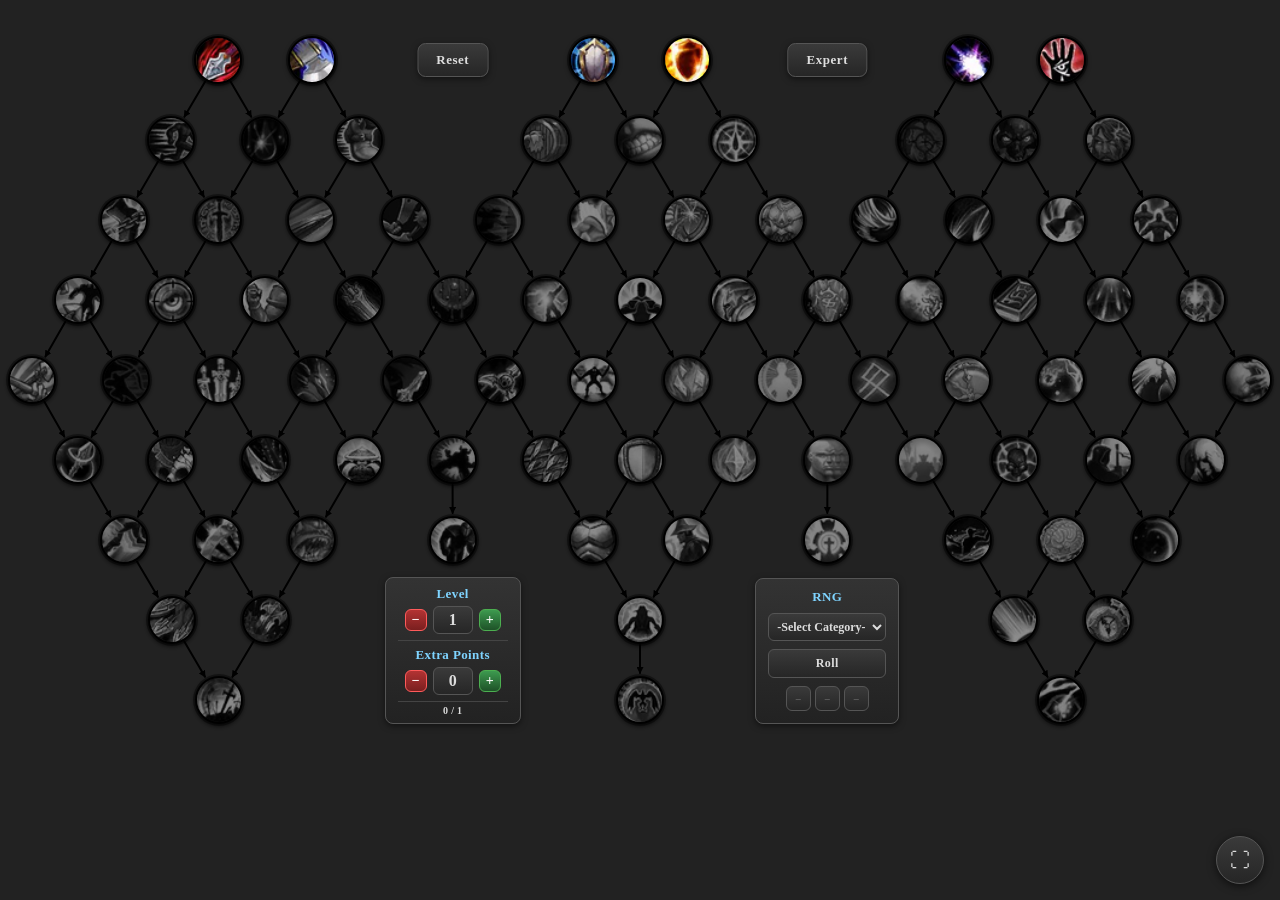
==== commit 677835b7: "Grayed out unselectable nodes" ====
--- a/index.html
+++ b/index.html
@@ -117,7 +117,7 @@
 
             cursor: pointer;
             pointer-events: auto;
-            transition: border-color 0.15s ease, box-shadow 0.15s ease;
+            transition: border-color 0.15s ease, box-shadow 0.15s ease, filter 0.15s ease;
         }
 
         .node::before {
@@ -135,6 +135,10 @@
             background-size: var(--icon-size);
 
             pointer-events: none;
+        }
+
+        .node.locked {
+            filter: grayscale(1) brightness(0.55);
         }
 
         .node.selected {
@@ -922,7 +926,7 @@
             <label for="rngSelect" class="panel-label">RNG</label>
 
             <select id="rngSelect" class="rng-select">
-                <option value="" selected>-Select Category-</option>
+                    <option value="" selected>-Select Category-</option>
 
                 <optgroup label="Magic Items">
                     <option value="50">Uncommon Magic Items</option>
@@ -932,13 +936,13 @@
                     <option value="7">Artifacts</option>
                 </optgroup>
 
-                <optgroup label="Character Options"></optgroup>
+                <optgroup label="Character Options">
                     <option value="22">Boons</option>
                     <option value="56">Feats</option>
                     <option value="13">Random Class</option>
                 </optgroup>
 
-                <optgroup label="Monsters"></optgroup>
+                <optgroup label="Monsters">
                     <option value="68">CR 1</option>
                     <option value="112">CR 2</option>
                     <option value="71">CR 3</option>
@@ -2498,6 +2502,34 @@
 
 
         /*
+            Greys out every node that isn't currently selected and
+            isn't currently selectable (no eligible parent, no
+            points left, or - in Expert mode - no eligible child
+            either). Already-selected nodes and genuinely
+            selectable nodes stay in full color.
+        */
+
+        function updateNodeAvailability() {
+
+            document
+                .querySelectorAll(".node")
+                .forEach(node => {
+
+                    const isAvailable =
+                        selectedNodes.has(node) ||
+                        canSelectNode(node);
+
+                    node.classList.toggle(
+                        "locked",
+                        !isAvailable
+                    );
+
+                });
+
+        }
+
+
+        /*
             After any deselection, remove any selected node that is
             no longer connected back to a start node through a chain
             of other selected nodes (in either direction).
@@ -2632,6 +2664,8 @@
                 "limit-reached",
                 spent >= totalPoints
             );
+
+            updateNodeAvailability();
 
         }
 
@@ -3367,6 +3401,8 @@
             renderRngSquares();
             updateRngRollButton();
 
+            updateNodeAvailability();
+
         }
 
 
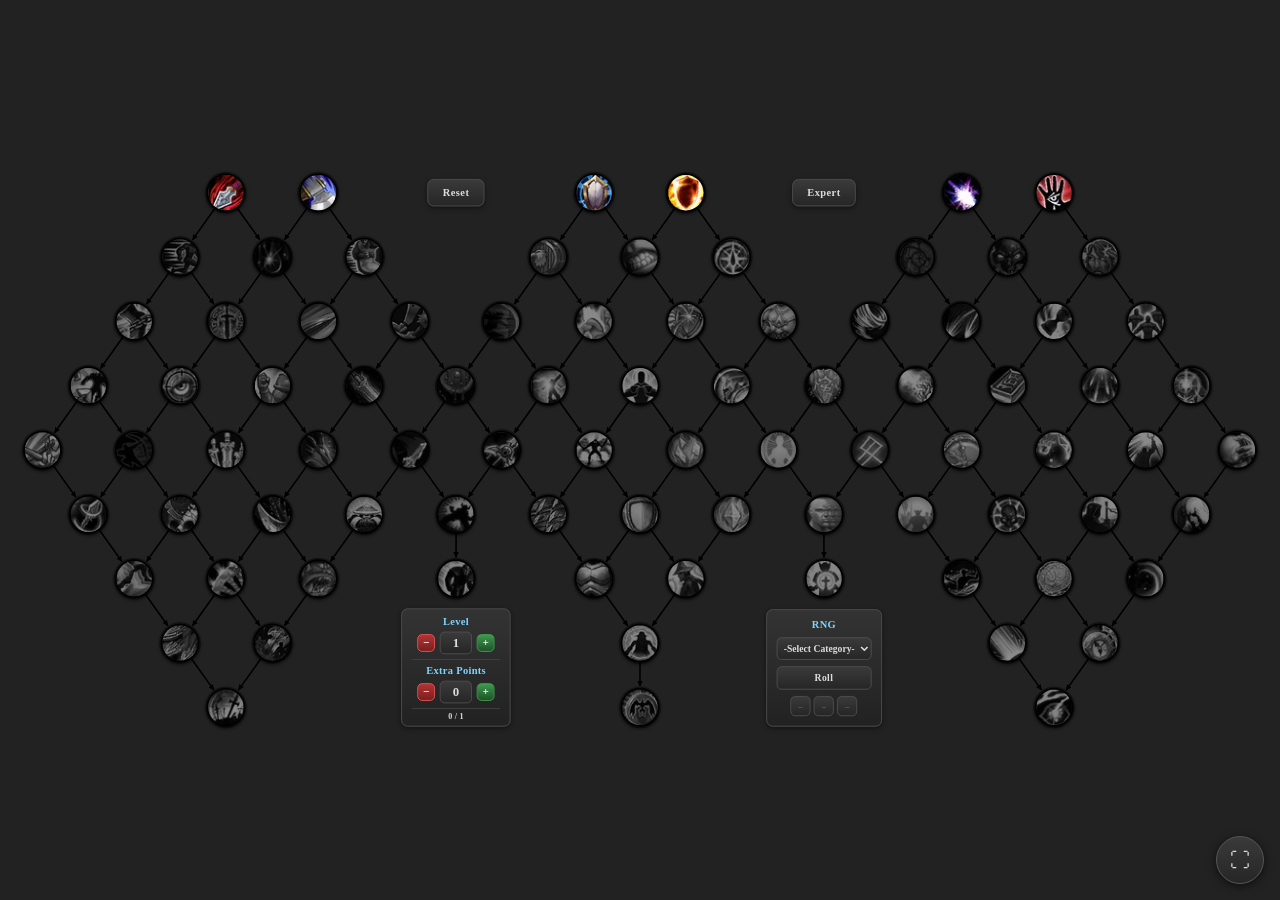
==== commit 1f90bdfb: "Fit to screen" ====
--- a/index.html
+++ b/index.html
@@ -27,11 +27,45 @@
             box-sizing: border-box;
         }
 
+        html, body {
+            margin: 0;
+            padding: 0;
+
+            width: 100%;
+            height: 100%;
+
+            overflow: hidden;
+
+            background-color: #222;
+        }
+
         body {
-            margin: 0;
-            padding: 20px 0;
-            background-color: #222;
-        }
+            display: flex;
+            align-items: center;
+            justify-content: center;
+        }
+
+
+        /* =========================
+           STAGE
+
+           Everything (the tree, its panels and buttons) lives at
+           a fixed "design" size in here, and the whole thing is
+           scaled up or down as one unit - via a JS-computed
+           transform - to fit the viewport with no scrolling,
+           whatever the window size or aspect ratio. Elements that
+           must stay truly fixed to the viewport (the fullscreen
+           button, the reset confirmation modal) are deliberately
+           kept OUTSIDE this element, since a CSS transform on an
+           ancestor turns position:fixed descendants into
+           fixed-to-that-ancestor instead.
+           ========================= */
+
+        #stage {
+            width: 1560px;
+            flex: none;
+        }
+
 
         /* =========================
            TALENT TREE
@@ -845,6 +879,8 @@
         <span class="icon-enter" aria-hidden="true">&#9974;</span>
         <span class="icon-exit" aria-hidden="true">&#10005;</span>
     </button>
+
+    <div id="stage">
 
     <div class="talent-tree">
 
@@ -1858,6 +1894,8 @@
 
     </div>
 
+    </div>
+
 
     <div class="modal-overlay" id="resetModalOverlay">
 
@@ -1963,6 +2001,45 @@
         }
 
 
+        /* =========================================================
+           STAGE SCALING
+
+           #stage is a fixed-size "design", scaled as one unit to
+           fit the viewport with no scrolling (see applyStageScale
+           below). Any code that measures element positions via
+           getBoundingClientRect() gets back SCALED (visual) pixels,
+           but assigning those straight into a local style.left/top
+           or an SVG coordinate - both interpreted in #stage's own
+           unscaled space - would double-apply the scale. Route
+           such measurements through getDescaledRect()/descale() so
+           they're converted back to local pixels first.
+           ========================================================= */
+
+        let currentStageScale = 1;
+
+
+        function descale(px) {
+            return px / (currentStageScale || 1);
+        }
+
+
+        function getDescaledRect(el) {
+
+            const r =
+                el.getBoundingClientRect();
+
+            return {
+                left: descale(r.left),
+                right: descale(r.right),
+                top: descale(r.top),
+                bottom: descale(r.bottom),
+                width: descale(r.width),
+                height: descale(r.height)
+            };
+
+        }
+
+
         function placePopup(node, popup) {
 
             popup.classList.remove("below");
@@ -1986,6 +2063,16 @@
             } else if (shifted.right > window.innerWidth - margin) {
                 shiftX = (window.innerWidth - margin) - shifted.right;
             }
+
+            /*
+                shiftX above was computed from real screen pixels
+                (getBoundingClientRect vs window.innerWidth), but
+                it's about to become part of a transform applied
+                inside the scaled #stage, so it needs to be
+                converted back to local pixels first.
+            */
+
+            shiftX = descale(shiftX);
 
             popup.style.transform =
                 "translateX(calc(-50% + " + shiftX + "px))";
@@ -2213,13 +2300,13 @@
         function drawConnectionLine(node, nextNode, svg, tree) {
 
             const rect1 =
-                node.getBoundingClientRect();
+                getDescaledRect(node);
 
             const rect2 =
-                nextNode.getBoundingClientRect();
+                getDescaledRect(nextNode);
 
             const treeRect =
-                tree.getBoundingClientRect();
+                getDescaledRect(tree);
 
 
             /*
@@ -2998,7 +3085,7 @@
             }
 
             const rect =
-                columnNode.getBoundingClientRect();
+                getDescaledRect(columnNode);
 
             const centerX =
                 rect.left +
@@ -3042,7 +3129,7 @@
 
             const bottoms =
                 nodes.map(
-                    node => node.getBoundingClientRect().bottom
+                    node => getDescaledRect(node).bottom
                 );
 
             return Math.max(...bottoms) - treeRect.top;
@@ -3065,10 +3152,10 @@
             }
 
             const colRect =
-                columnNode.getBoundingClientRect();
+                getDescaledRect(columnNode);
 
             const rowRect =
-                rowEl.getBoundingClientRect();
+                getDescaledRect(rowEl);
 
             const centerX =
                 colRect.left +
@@ -3097,7 +3184,7 @@
             }
 
             const treeRect =
-                tree.getBoundingClientRect();
+                getDescaledRect(tree);
 
 
             /*
@@ -3416,8 +3503,66 @@
         initRngPanel();
 
 
+        /*
+            #stage has a fixed "design" width (see CSS) and a
+            height that naturally follows from its content (the
+            720px-tall grid, essentially). We measure that natural,
+            unscaled size once - the design itself never changes
+            size, only the viewport does - and reuse it on every
+            later resize to work out how much to scale #stage up
+            or down so the whole thing fits the window with no
+            scrolling, in both directions at once.
+        */
+
+        let naturalStageWidth = null;
+        let naturalStageHeight = null;
+
+
+        function applyStageScale() {
+
+            const stage =
+                document.getElementById("stage");
+
+            if (!stage) {
+                return;
+            }
+
+            if (naturalStageWidth === null) {
+
+                stage.style.transform = "none";
+
+                const rect =
+                    stage.getBoundingClientRect();
+
+                naturalStageWidth = rect.width;
+                naturalStageHeight = rect.height;
+
+            }
+
+            if (!naturalStageWidth || !naturalStageHeight) {
+                return;
+            }
+
+            /* Small safety margin so nothing brushes the edge. */
+
+            const fitMargin = 0.98;
+
+            const scale =
+                Math.min(
+                    (window.innerWidth / naturalStageWidth),
+                    (window.innerHeight / naturalStageHeight)
+                ) * fitMargin;
+
+            currentStageScale = scale;
+
+            stage.style.transform = "scale(" + scale + ")";
+
+        }
+
+
         function refreshLayout() {
 
+            applyStageScale();
             drawConnections();
             positionPanels();
 
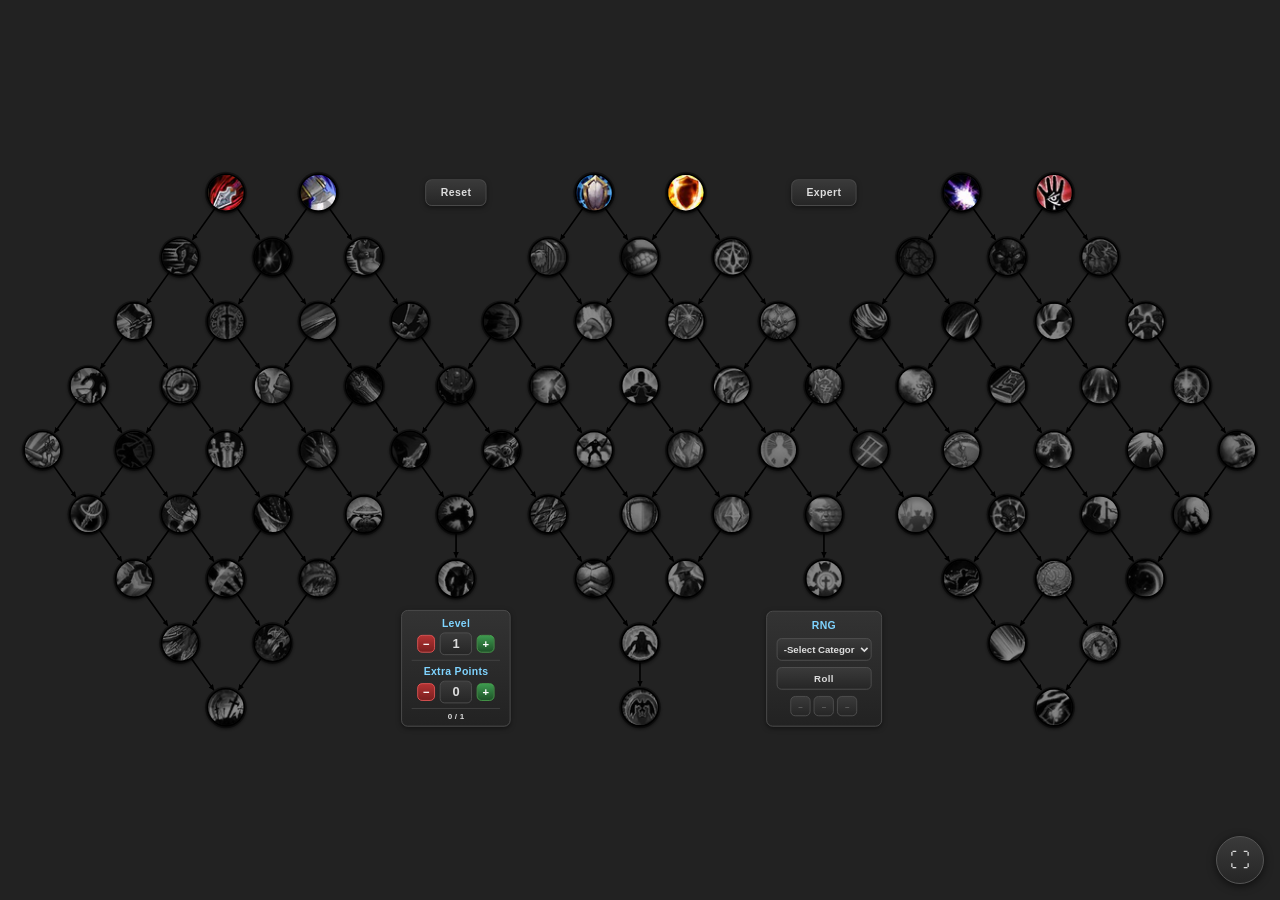
==== commit 96f629ae: "Hover nodes by holding-pressing on phones" ====
--- a/index.html
+++ b/index.html
@@ -1,2006 +1,2039 @@
-<!DOCTYPE html>
-<html lang="en">
-
-<head>
-    <meta charset="UTF-8">
-
-    <!-- Mobile: render at device width instead of a shrunk ~980px desktop
-         layout. viewport-fit=cover lets the app use the full screen on
-         notched phones; interactive-widget keeps the layout stable when the
-         on-screen keyboard opens for the number inputs. -->
-    <meta name="viewport"
-        content="width=device-width, initial-scale=1, viewport-fit=cover, interactive-widget=resizes-content">
-
-    <!-- "Add to Home Screen" launches fullscreen with no browser chrome,
-         giving a native app feel without an app store (iOS + Android). -->
-    <meta name="mobile-web-app-capable" content="yes">
-    <meta name="apple-mobile-web-app-capable" content="yes">
-    <meta name="apple-mobile-web-app-status-bar-style" content="black-translucent">
-    <meta name="apple-mobile-web-app-title" content="Talent Tree">
-    <meta name="theme-color" content="#222222">
-
-    <title>Talent Tree</title>
-
-    <style>
-
-        * {
-            box-sizing: border-box;
-        }
-
-        html, body {
-            margin: 0;
-            padding: 0;
-
-            width: 100%;
-            height: 100%;
-
-            overflow: hidden;
-
-            background-color: #222;
-        }
-
-        body {
-            display: flex;
-            align-items: center;
-            justify-content: center;
-        }
-
-
-        /* =========================
-           STAGE
-
-           Everything (the tree, its panels and buttons) lives at
-           a fixed "design" size in here, and the whole thing is
-           scaled up or down as one unit - via a JS-computed
-           transform - to fit the viewport with no scrolling,
-           whatever the window size or aspect ratio. Elements that
-           must stay truly fixed to the viewport (the fullscreen
-           button, the reset confirmation modal) are deliberately
-           kept OUTSIDE this element, since a CSS transform on an
-           ancestor turns position:fixed descendants into
-           fixed-to-that-ancestor instead.
-           ========================= */
-
-        #stage {
-            width: 1560px;
-            flex: none;
-        }
-
-
-        /* =========================
-           TALENT TREE
-           ========================= */
-
-        .talent-tree {
-            width: calc(100% - 16px);
-            margin-left: 8px;
-            margin-right: 8px;
-
-            display: grid;
-            grid-template-columns: repeat(27, 1fr);
-            grid-auto-rows: 80px;
-
-            position: relative;
-        }
-
-
-        /* =========================
-           ROWS
-           ========================= */
-
-        .row {
-            grid-column: 1 / -1;
-
-            display: grid;
-            grid-template-columns: repeat(27, 1fr);
-
-            position: relative;
-            z-index: 2;
-
-            /*
-                A row spans the full width, so its empty cells would
-                otherwise sit on top of the absolutely-positioned
-                buttons/panels whenever the row is lifted to z-index
-                20 on hover - swallowing their clicks. Disabling
-                pointer events on the row (and re-enabling them on the
-                nodes) lets clicks in empty areas fall through to the
-                controls beneath, while :hover / :focus-within still
-                resolve through the node up to the row.
-            */
-            pointer-events: none;
-        }
-
-        /*
-            Popups live inside rows. Without lifting the hovered
-            row, later rows and the z-index:10 panels/buttons
-            paint on top of them.
-        */
-        .row:hover,
-        .row:focus-within {
-            z-index: 20;
-        }
-
-
-        /* =========================
-           TALENT NODES
-           ========================= */
-
-        .node {
-            width: 48px;
-            height: 48px;
-
-            justify-self: center;
-            align-self: center;
-
-            border-radius: 50%;
-            border: 2px solid black;
-
-            background-color: #222;
-            background-repeat: no-repeat;
-            background-position: center;
-            background-size: cover;
-
-            position: relative;
-            z-index: 2;
-
-            box-shadow:
-                0 0 0 2px rgba(0, 0, 0, 0.4),
-                0 2px 5px rgba(0, 0, 0, 0.8);
-
-            overflow: visible;
-
-            cursor: pointer;
-            pointer-events: auto;
-            transition: border-color 0.15s ease, box-shadow 0.15s ease, filter 0.15s ease;
-        }
-
-        .node::before {
-            content: "";
-
-            position: absolute;
-            inset: 0;
-            z-index: 0;
-
-            border-radius: 50%;
-
-            background-image: var(--icon-url);
-            background-repeat: no-repeat;
-            background-position: var(--icon-pos);
-            background-size: var(--icon-size);
-
-            pointer-events: none;
-        }
-
-        .node.locked {
-            filter: grayscale(1) brightness(0.55);
-        }
-
-        .node.selected {
-            border-color: #ff3535;
-
-            box-shadow:
-                0 0 0 2px rgba(255, 53, 53, 0.55),
-                0 0 10px rgba(255, 53, 53, 0.85),
-                0 2px 5px rgba(0, 0, 0, 0.8);
-        }
-
-        .node:hover,
-        .node:focus-visible {
-            z-index: 50;
-        }
-
-        .node:focus-visible {
-            outline: 2px solid #7fd4ff;
-            outline-offset: 2px;
-        }
-
-
-        /* =========================
-           NODE HOVER POPUP
-
-           Fill in the <div class="popup"> inside each node:
-           <h1> is the title (top left), extra elements below
-           are the body text. The talent icon is injected in
-           the top right automatically.
-           ========================= */
-
-        .popup {
-            display: grid;
-            grid-template-columns: 1fr auto;
-            align-items: center;
-            column-gap: 12px;
-            row-gap: 8px;
-
-            visibility: hidden;
-            opacity: 0;
-
-            position: absolute;
-            left: 50%;
-            bottom: calc(100% + 12px);
-            z-index: 30;
-
-            width: max-content;
-            max-width: min(340px, calc(100vw - 24px));
-            height: auto;
-
-            padding: 12px 14px;
-
-            font-family: inherit;
-            color: #ddd;
-
-            background: linear-gradient(180deg, #333, #222);
-            border: 1px solid #555;
-            border-radius: 10px;
-
-            box-shadow: 0 8px 24px rgba(0, 0, 0, 0.6);
-
-            transform: translateX(-50%);
-            pointer-events: none;
-        }
-
-        .popup.below {
-            bottom: auto;
-            top: calc(100% + 12px);
-        }
-
-        .node:hover .popup,
-        .node:focus-visible .popup {
-            visibility: visible;
-            opacity: 1;
-        }
-
-        .popup h1 {
-            grid-column: 1;
-            grid-row: 1;
-
-            margin: 0;
-
-            font-size: 16px;
-            font-weight: 700;
-            line-height: 1.25;
-            color: #fff;
-        }
-
-        .popup-icon {
-            grid-column: 2;
-            grid-row: 1;
-
-            width: 40px;
-            height: 40px;
-            flex: none;
-
-            border-radius: 50%;
-            border: 2px solid black;
-
-            background-color: #222;
-            background-repeat: no-repeat;
-
-            box-shadow: 0 0 0 1px rgba(0, 0, 0, 0.4);
-        }
-
-        .popup > :not(h1):not(.popup-icon) {
-            grid-column: 1 / -1;
-
-            margin: 0;
-
-            font-size: 13px;
-            font-weight: 400;
-            line-height: 1.45;
-            color: #ddd;
-            white-space: pre-wrap;
-        }
-
-
-        /* =========================
-           EXPERT TOGGLE + RESET BUTTONS
-
-           Positioned absolutely, centered under a specific
-           node (row 7 / node 7) - see positionPanels() in
-           the script.
-           ========================= */
-
-        .expert-toggle,
-        .reset-toggle {
-            position: absolute;
-            z-index: 10;
-
-            padding: 8px 18px;
-
-            font-family: inherit;
-            font-size: 13px;
-            font-weight: 600;
-            letter-spacing: 0.04em;
-            color: #ddd;
-
-            background: linear-gradient(180deg, #3a3a3a, #262626);
-            border: 1px solid #555;
-            border-radius: 8px;
-
-            cursor: pointer;
-            box-shadow: 0 2px 6px rgba(0, 0, 0, 0.5);
-            transition: all 0.15s ease;
-
-            white-space: nowrap;
-        }
-
-        .expert-toggle:hover,
-        .reset-toggle:hover {
-            background: linear-gradient(180deg, #464646, #303030);
-            border-color: #777;
-        }
-
-        /* Fullscreen toggle: fixed to the viewport corner so it never
-           collides with the absolutely-positioned tree controls, and stays
-           reachable while scrolling on a phone. Sits above everything and
-           respects notch insets via safe-area padding. */
-        .fullscreen-toggle {
-            position: fixed;
-            z-index: 100;
-            bottom: calc(16px + env(safe-area-inset-bottom, 0px));
-            right: calc(16px + env(safe-area-inset-right, 0px));
-
-            display: flex;
-            align-items: center;
-            justify-content: center;
-            gap: 6px;
-
-            width: 48px;
-            height: 48px;
-            padding: 0;
-
-            font-family: inherit;
-            font-size: 20px;
-            line-height: 1;
-            color: #ddd;
-
-            background: linear-gradient(180deg, #3a3a3a, #262626);
-            border: 1px solid #555;
-            border-radius: 50%;
-
-            cursor: pointer;
-            box-shadow: 0 2px 8px rgba(0, 0, 0, 0.6);
-            transition: all 0.15s ease;
-
-            -webkit-tap-highlight-color: transparent;
-            touch-action: manipulation;
-        }
-
-        .fullscreen-toggle:hover {
-            background: linear-gradient(180deg, #464646, #303030);
-            border-color: #777;
-        }
-
-        .fullscreen-toggle:active {
-            transform: scale(0.94);
-        }
-
-        /* Once fullscreen (or launched from the home screen in standalone
-           mode) the button flips to an "exit" affordance. */
-        .fullscreen-toggle .icon-exit {
-            display: none;
-        }
-
-        .fullscreen-toggle.is-fullscreen .icon-enter {
-            display: none;
-        }
-
-        .fullscreen-toggle.is-fullscreen .icon-exit {
-            display: inline;
-        }
-
-        .expert-toggle.active {
-            color: #fff;
-            background: linear-gradient(180deg, #b33333, #7a1f1f);
-            border-color: #ff5b5b;
-            box-shadow:
-                0 0 8px rgba(255, 60, 60, 0.6),
-                0 2px 6px rgba(0, 0, 0, 0.5);
-        }
-
-
-        /* =========================
-           POINTS PANELS (Level + Extra Points)
-
-           Two separate boxes, each centered under a specific
-           node - see positionPanels() in the script.
-           ========================= */
-
-        .points-panel {
-            position: absolute;
-            z-index: 10;
-
-            display: flex;
-            flex-direction: column;
-            align-items: center;
-            gap: 8px;
-
-            padding: 12px 14px;
-
-            font-family: inherit;
-            color: #ddd;
-
-            background: linear-gradient(180deg, #333, #222);
-            border: 1px solid #555;
-            border-radius: 8px;
-
-            box-shadow: 0 2px 6px rgba(0, 0, 0, 0.5);
-        }
-
-        /* Level and Extra Points now live in a single combined
-           box, split into two "sections" separated by a thin
-           divider, with the points-spent readout and warning
-           beneath both. */
-
-        .level-extra-panel {
-            width: 136px;
-
-            gap: 6px;
-            padding: 8px 12px 0px 12px;
-        }
-
-        .panel-section {
-            display: flex;
-            flex-direction: column;
-            align-items: center;
-
-            gap: 4px;
-
-            width: 100%;
-        }
-
-        .panel-section + .panel-section {
-            padding-top: 6px;
-
-            border-top: 1px solid #444;
-        }
-
-
-        /* =========================
-           RNG PANEL
-
-           Sits where the Extra Points box used to be. A dropdown
-           of loot/encounter categories (each with its own 1-N
-           range), a Roll/Reroll button, and 3 (4 in Expert mode)
-           result squares.
-           ========================= */
-
-        .rng-panel {
-            width: 144px;
-
-            gap: 8px;
-            padding: 10px 12px 12px 12px;
-        }
-
-        .rng-select {
-            width: 100%;
-
-            font-family: inherit;
-            font-size: 12px;
-            font-weight: 600;
-            color: #ddd;
-
-            padding: 5px 4px;
-
-            background: linear-gradient(180deg, #3a3a3a, #262626);
-            border: 1px solid #555;
-            border-radius: 6px;
-
-            cursor: pointer;
-        }
-
-        .rng-select:hover,
-        .rng-select:focus {
-            border-color: #777;
-            outline: none;
-        }
-
-        .rng-roll-btn {
-            width: 100%;
-
-            padding: 6px 0;
-
-            font-family: inherit;
-            font-size: 12px;
-            font-weight: 700;
-            letter-spacing: 0.04em;
-            color: #ddd;
-
-            background: linear-gradient(180deg, #3a3a3a, #262626);
-            border: 1px solid #555;
-            border-radius: 6px;
-
-            cursor: pointer;
-            transition: all 0.15s ease;
-        }
-
-        .rng-roll-btn:hover {
-            background: linear-gradient(180deg, #464646, #303030);
-            border-color: #777;
-        }
-
-        .rng-roll-btn:active {
-            background: linear-gradient(180deg, #2a2a2a, #1c1c1c);
-        }
-
-        .rng-roll-btn.reroll {
-            color: #fff;
-
-            background: linear-gradient(180deg, #3d9a4f, #1e5228);
-            border-color: #4caf50;
-
-            box-shadow: 0 0 8px rgba(76, 175, 80, 0.5);
-        }
-
-        .rng-roll-btn.reroll:hover {
-            background: linear-gradient(180deg, #46ab59, #256330);
-        }
-
-
-        .rng-squares {
-            display: flex;
-            flex-wrap: nowrap;
-            align-content: center;
-            justify-content: center;
-
-            gap: 4px;
-
-            width: 100%;
-        }
-
-        .rng-square {
-            width: 25px;
-            height: 25px;
-            flex: none;
-
-            display: flex;
-            align-items: center;
-            justify-content: center;
-
-            font-family: inherit;
-            font-size: 10px;
-            font-weight: 700;
-            color: #ddd;
-
-            background: linear-gradient(180deg, #3a3a3a, #262626);
-            border: 1px solid #555;
-            border-radius: 6px;
-
-            cursor: pointer;
-            user-select: none;
-            transition: all 0.15s ease;
-        }
-
-        .rng-square:hover {
-            border-color: #777;
-        }
-
-        .rng-square.empty {
-            color: #666;
-            cursor: default;
-        }
-
-        .rng-square.selected {
-            color: #fff;
-
-            background: linear-gradient(180deg, #3d9a4f, #1e5228);
-            border-color: #4caf50;
-
-            box-shadow: 0 0 8px rgba(76, 175, 80, 0.6);
-        }
-
-        .panel-label {
-            font-size: 13px;
-            font-weight: 600;
-            letter-spacing: 0.03em;
-            color: #7fd4ff;
-
-            text-align: center;
-            white-space: nowrap;
-        }
-
-        /* Stepper: a number input flanked by +/- buttons,
-           shared by the Level and Extra Points boxes. */
-
-        .stepper {
-            display: flex;
-            align-items: center;
-            gap: 6px;
-        }
-
-        .stepper-btn {
-            width: 22px;
-            height: 22px;
-            flex: none;
-
-            display: flex;
-            align-items: center;
-            justify-content: center;
-
-            font-family: inherit;
-            font-size: 14px;
-            font-weight: 700;
-            line-height: 1;
-            color: #ddd;
-
-            background: linear-gradient(180deg, #3a3a3a, #262626);
-            border: 1px solid #555;
-            border-radius: 6px;
-
-            cursor: pointer;
-        }
-
-        .stepper-btn:hover {
-            background: linear-gradient(180deg, #464646, #303030);
-            border-color: #777;
-        }
-
-        .stepper-btn:active {
-            background: linear-gradient(180deg, #2a2a2a, #1c1c1c);
-        }
-
-        /* Minus / plus steppers color-coded red/green. */
-
-        .stepper-btn[data-step="-1"] {
-            color: #fff;
-
-            background: linear-gradient(180deg, #b33333, #7a1f1f);
-            border-color: #ff5b5b;
-        }
-
-        .stepper-btn[data-step="-1"]:hover {
-            background: linear-gradient(180deg, #c23e3e, #8a2525);
-            border-color: #ff7b7b;
-        }
-
-        .stepper-btn[data-step="-1"]:active {
-            background: linear-gradient(180deg, #7a1f1f, #5c1717);
-        }
-
-        .stepper-btn[data-step="1"] {
-            color: #fff;
-
-            background: linear-gradient(180deg, #3d9a4f, #1e5228);
-            border-color: #4caf50;
-        }
-
-        .stepper-btn[data-step="1"]:hover {
-            background: linear-gradient(180deg, #46ab59, #256330);
-            border-color: #6fcf7f;
-        }
-
-        .stepper-btn[data-step="1"]:active {
-            background: linear-gradient(180deg, #1e5228, #163d1e);
-        }
-
-
-        /* Level / Extra Points number input */
-
-        .points-input {
-            width: 40px;
-
-            font-family: inherit;
-            font-size: 16px;
-            font-weight: 700;
-            color: #ddd;
-            text-align: center;
-
-            padding: 4px 2px;
-
-            background: linear-gradient(180deg, #3a3a3a, #262626);
-            border: 1px solid #555;
-            border-radius: 6px;
-
-            appearance: textfield;
-            -moz-appearance: textfield;
-        }
-
-        .points-input::-webkit-inner-spin-button,
-        .points-input::-webkit-outer-spin-button {
-            appearance: none;
-            -webkit-appearance: none;
-
-            margin: 0;
-        }
-
-        .points-input:hover,
-        .points-input:focus {
-            border-color: #777;
-            outline: none;
-        }
-
-
-        .points-count {
-            padding-top: 4px;
-
-            font-size: 12px;
-            font-weight: 700;
-            letter-spacing: 0.03em;
-            text-align: center;
-
-            border-top: 1px solid #444;
-
-            width: 100%;
-        }
-
-        .level-extra-panel .points-count {
-            padding-top: 3px;
-            font-size: 10px;
-            line-height: 1.2;
-        }
-
-        .points-count.limit-reached {
-            color: #ff6b6b;
-        }
-
-        .points-warning {
-            font-size: 10px;
-            font-weight: 600;
-            color: #ff6b6b;
-
-            text-align: center;
-        }
-
-        .level-extra-panel .points-warning {
-            font-size: 8px;
-            line-height: 1.1;
-        }
-
-
-        /* =========================
-           CONNECTION SVG
-           ========================= */
-
-        .connections {
-            position: absolute;
-
-            top: 0;
-            left: 0;
-
-            width: 100%;
-            height: 720px;
-
-            z-index: 1;
-
-            pointer-events: none;
-        }
-
-        .connection {
-            stroke: black;
-            stroke-width: 2;
-            stroke-linecap: round;
-
-            fill: none;
-
-            marker-end: url(#arrowhead);
-        }
-
-
-        /* =========================
-           RESET CONFIRMATION MODAL
-           ========================= */
-
-        .modal-overlay {
-            display: none;
-
-            position: fixed;
-            top: 0;
-            left: 0;
-            right: 0;
-            bottom: 0;
-            z-index: 100;
-
-            align-items: center;
-            justify-content: center;
-
-            background: rgba(0, 0, 0, 0.6);
-        }
-
-        .modal-overlay.visible {
-            display: flex;
-        }
-
-        .modal-box {
-            display: flex;
-            flex-direction: column;
-            align-items: center;
-            gap: 18px;
-
-            padding: 22px 26px;
-
-            font-family: inherit;
-            color: #ddd;
-
-            background: linear-gradient(180deg, #333, #222);
-            border: 1px solid #555;
-            border-radius: 10px;
-
-            box-shadow: 0 8px 24px rgba(0, 0, 0, 0.6);
-        }
-
-        .modal-message {
-            margin: 0;
-
-            font-size: 15px;
-            font-weight: 600;
-            text-align: center;
-        }
-
-        .modal-actions {
-            display: flex;
-            gap: 12px;
-        }
-
-        .modal-btn {
-            padding: 8px 18px;
-
-            font-family: inherit;
-            font-size: 13px;
-            font-weight: 600;
-            letter-spacing: 0.03em;
-
-            border-radius: 8px;
-            cursor: pointer;
-
-            transition: all 0.15s ease;
-        }
-
-        .modal-btn-cancel {
-            color: #ddd;
-
-            background: linear-gradient(180deg, #3a3a3a, #262626);
-            border: 1px solid #555;
-        }
-
-        .modal-btn-cancel:hover {
-            background: linear-gradient(180deg, #464646, #303030);
-            border-color: #777;
-        }
-
-        .modal-btn-confirm {
-            color: #fff;
-
-            background: linear-gradient(180deg, #b33333, #7a1f1f);
-            border: 1px solid #ff5b5b;
-        }
-
-        .modal-btn-confirm:hover {
-            background: linear-gradient(180deg, #c23d3d, #8a2525);
-        }
-
-
-    </style>
-</head>
-
-
-<body>
-
-    <button id="fullscreenToggle" class="fullscreen-toggle" type="button"
-        aria-label="Toggle fullscreen" title="Toggle fullscreen">
-        <span class="icon-enter" aria-hidden="true">&#9974;</span>
-        <span class="icon-exit" aria-hidden="true">&#10005;</span>
-    </button>
-
-    <div id="stage">
-
-    <div class="talent-tree">
-
-        <div class="points-panel level-extra-panel" id="levelPanel">
-
-            <div class="panel-section">
-
-                <label for="levelInput" class="panel-label">Level</label>
-
-                <div class="stepper">
-                    <button
-                        type="button"
-                        class="stepper-btn"
-                        data-target="levelInput"
-                        data-step="-1"
-                        aria-label="Decrease level">&minus;</button>
-
-                    <input
-                        type="number"
-                        id="levelInput"
-                        class="points-input"
-                        min="1"
-                        max="20"
-                        value="1"
-                        step="1">
-
-                    <button
-                        type="button"
-                        class="stepper-btn"
-                        data-target="levelInput"
-                        data-step="1"
-                        aria-label="Increase level">+</button>
-                </div>
-
-            </div>
-
-            <div class="panel-section">
-
-                <label for="extraPointsInput" class="panel-label">Extra Points</label>
-
-                <div class="stepper">
-                    <button
-                        type="button"
-                        class="stepper-btn"
-                        data-target="extraPointsInput"
-                        data-step="-1"
-                        aria-label="Decrease extra points">&minus;</button>
-
-                    <input
-                        type="number"
-                        id="extraPointsInput"
-                        class="points-input"
-                        min="0"
-                        max="80"
-                        value="0"
-                        step="1">
-
-                    <button
-                        type="button"
-                        class="stepper-btn"
-                        data-target="extraPointsInput"
-                        data-step="1"
-                        aria-label="Increase extra points">+</button>
-                </div>
-
-            </div>
-
-            <div class="points-count" id="pointsCount">
-                0 / 0
-            </div>
-
-            <div class="points-warning" id="pointsWarning"></div>
-
-        </div>
-
-
-        <div class="points-panel rng-panel" id="rngPanel">
-
-            <label for="rngSelect" class="panel-label">RNG</label>
-
-            <select id="rngSelect" class="rng-select">
-                    <option value="" selected>-Select Category-</option>
-
-                <optgroup label="Magic Items">
-                    <option value="50">Uncommon Magic Items</option>
-                    <option value="72">Rare Magic Items</option>
-                    <option value="42">Very Rare Magic Items</option>
-                    <option value="36">Legendary Magic Items</option>
-                    <option value="7">Artifacts</option>
-                </optgroup>
-
-                <optgroup label="Character Options">
-                    <option value="22">Boons</option>
-                    <option value="56">Feats</option>
-                    <option value="13">Random Class</option>
-                </optgroup>
-
-                <optgroup label="Monsters">
-                    <option value="68">CR 1</option>
-                    <option value="112">CR 2</option>
-                    <option value="71">CR 3</option>
-                    <option value="48">CR 4</option>
-                    <option value="76">CR 5</option>
-                    <option value="42">CR 6</option>
-                    <option value="31">CR 7</option>
-                    <option value="42">CR 8</option>
-                    <option value="42">CR 9</option>
-                    <option value="23">CR 10</option>
-                    <option value="19">CR 11</option>
-                    <option value="17">CR 12</option>
-                    <option value="25">CR 13</option>
-                    <option value="16">CR 14</option>
-                    <option value="18">CR 15</option>
-                    <option value="12">CR 16</option>
-                    <option value="16">CR 17</option>
-                    <option value="10">CR 18</option>
-                    <option value="8">CR 19</option>
-                    <option value="8">CR 20</option>
-                </optgroup>
-            </select>
-
-            <button type="button" class="rng-roll-btn" id="rngRollBtn">
-                Roll
-            </button>
-
-            <div class="rng-squares" id="rngSquares"></div>
-
-        </div>
-
-
-        <button id="resetToggle" class="reset-toggle" type="button">
-            Reset
-        </button>
-
-        <button id="expertToggle" class="expert-toggle" type="button">
-            Expert
-        </button>
-
-
-        <!-- =========================
-             SVG CONNECTIONS
-             ========================= -->
-
-        <svg class="connections">
-            <defs>
-
-                <marker
-                    id="arrowhead"
-                    markerWidth="7"
-                    markerHeight="7"
-                    refX="6"
-                    refY="3.5"
-                    orient="auto"
-                    markerUnits="userSpaceOnUse">
-
-                    <path
-                        d="M 0 0 L 7 3.5 L 0 7 Z"
-                        fill="black">
-                    </path>
-
-                </marker>
-
-            </defs>
-        </svg>
-
-
-        <!-- =========================
-             ROW 1
-             ========================= -->
-
-        <div class="row">
-
-            <div class="node"
-                 style="grid-column: 5"
-                 data-icon="killShotHBea.png">
-                <div class="popup">
-                    <h1>Ranged</h1>
-                    <p>+1 to ranged attack rolls.</p>
-                </div>
-            </div>
-
-            <div class="node"
-                 style="grid-column: 7"
-                 data-icon="mortalStrikeWArm.png">
-                <div class="popup">
-                    <h1>Melee</h1>
-                    <p>+1 to melee attack rolls.</p>
-                </div>
-            </div>
-
-            <div class="node"
-                 style="grid-column: 13"
-                 data-icon="aurasOfTheResolutePRet.png">
-                <div class="popup">
-                    <h1>Defense</h1>
-                    <p>+1 to AC.</p>
-                </div>
-            </div>
-
-            <div class="node"
-                 style="grid-column: 15"
-                 data-icon="blessingOfSpellwardingPPro.png">
-                <div class="popup">
-                    <h1>Fortitude</h1>
-                    <p>+1 to all saving throws.</p>
-                </div>
-            </div>
-
-            <div class="node"
-                 style="grid-column: 21"
-                 data-icon="arcaneMissilesMArc.png">
-                <div class="popup">
-                    <h1>Spell attack</h1>
-                    <p>+1 to spell attacks.</p>
-                </div>
-            </div>
-
-            <div class="node"
-                 style="grid-column: 23"
-                 data-icon="incantersFlowMFro.png">
-                <div class="popup">
-                    <h1>Spell save</h1>
-                    <p>+1 to spell saves.</p>
-                </div>
-            </div>
-
-        </div>
-
-
-        <!-- =========================
-             ROW 2
-             ========================= -->
-
-        <div class="row">
-
-            <div class="node"
-                 style="grid-column: 4"
-                 data-icon="huntersAvoidanceHSur.png">
-                <div class="popup">
-                    <h1>Kite</h1>
-                    <p>+5 ft movement away from enemies.</p>
-                </div>
-            </div>
-
-            <div class="node"
-                 style="grid-column: 6"
-                 data-icon="improvedVampiricBloodDBlo.png">
-                <div class="popup">
-                    <h1>Wound</h1>
-                    <p>+1 physical damage.</p>
-                </div>
-            </div>
-
-            <div class="node"
-                 style="grid-column: 8"
-                 data-icon="posthasteHSur.png">
-                <div class="popup">
-                    <h1>Prowl</h1>
-                    <p>+10 ft movement towards enemies.</p>
-                </div>
-            </div>
-
-            <div class="node"
-                 style="grid-column: 12"
-                 data-icon="shieldWallWPro.png">
-                <div class="popup">
-                    <h1>Dual shield</h1>
-                    <p>You can benefit from multiple shields at the same time.</p>
-                </div>
-            </div>
-
-            <div class="node"
-                 style="grid-column: 14"
-                 data-icon="painSuppressionPDis.png">
-                <div class="popup">
-                    <h1>Shrug</h1>
-                    <p>+1 damage reduction.</p>
-                </div>
-            </div>
-
-            <div class="node"
-                 style="grid-column: 16"
-                 data-icon="penitencePRet.png">
-                <div class="popup">
-                    <h1>Vigor</h1>
-                    <p>Roll your largest HD once and add it to your HP total.</p>
-                </div>
-            </div>
-
-            <div class="node"
-                 style="grid-column: 20"
-                 data-icon="preciseShotsHMar.png">
-                <div class="popup">
-                    <h1>Spell sniper</h1>
-                    <p>Double the range of spells.</p>
-                </div>
-            </div>
-
-            <div class="node"
-                 style="grid-column: 22"
-                 data-icon="havocWDes.png">
-                <div class="popup">
-                    <h1>Agonizing spells</h1>
-                    <p>+1 spell damage.</p>
-                </div>
-            </div>
-
-            <div class="node"
-                 style="grid-column: 24"
-                 data-icon="trainOfThoughtPDis.png">
-                <div class="popup">
-                    <h1>Strong minded</h1>
-                    <p>+ 1 to concentration checks.</p>
-                </div>
-            </div>
-
-        </div>
-
-
-        <!-- =========================
-             ROW 3
-             ========================= -->
-
-        <div class="row">
-
-            <div class="node"
-                 style="grid-column: 3"
-                 data-icon="unbreakableStrideRAss.png">
-                <div class="popup">
-                    <h1>Stagger</h1>
-                    <p>Ranged attacks slow enemies hit by 5 ft.</p>
-                </div>
-            </div>
-
-            <div class="node"
-                 style="grid-column: 5"
-                 data-icon="unboundFreedomPRet.png">
-                <div class="popup">
-                    <h1>Enhanced Weaponry</h1>
-                    <p>All Weapons/Ammo counts as magical.</p>
-                </div>
-            </div>
-
-            <div class="node"
-                 style="grid-column: 7"
-                 data-icon="raptorStrikeHSur.png">
-                <div class="popup">
-                    <h1>Dexterous Wielder</h1>
-                    <p>All weapons gain the finesse property.</p>
-                </div>
-            </div>
-
-            <div class="node"
-                 style="grid-column: 9"
-                 data-icon="butcheryHSur.png">
-                <div class="popup">
-                    <h1>Iron grip</h1>
-                    <p>Versatile weapons use their highest die when wielded one-handed.</p>
-                </div>
-            </div>
-
-            <div class="node"
-                 style="grid-column: 11"
-                 data-icon="shieldChargeWPro.png">
-                <div class="popup">
-                    <h1>Shield bash</h1>
-                    <p>If you are wielding a shield, you can use the shove action as a bonus action. Add the AC bonus from your shield to the Athletics check.</p>
-                </div>
-            </div>
-
-            <div class="node"
-                 style="grid-column: 13"
-                 data-icon="blessedRecoveryPHol.png">
-                <div class="popup">
-                    <h1>Attack mitigation</h1>
-                    <p>+1 physical damage reduction.</p>
-                </div>
-            </div>
-
-            <div class="node"
-                 style="grid-column: 15"
-                 data-icon="crystallineReflectionPHol.png">
-                <div class="popup">
-                    <h1>Spell mitigation</h1>
-                    <p>+1 magical damage reduction.</p>
-                </div>
-            </div>
-
-            <div class="node"
-                 style="grid-column: 17"
-                 data-icon="sanctifiedPlatesPPro.png">
-                <div class="popup">
-                    <h1>Mithril casing</h1>
-                    <p>Ignore STR requirement for armor.</p>
-                </div>
-            </div>
-
-            <div class="node"
-                 style="grid-column: 19"
-                 data-icon="windsOfAlakirSEle.png">
-                <div class="popup">
-                    <h1>Repelling spells</h1>
-                    <p>Spells knock creatures back 5 ft. Usable once per turn.</p>
-                </div>
-            </div>
-
-            <div class="node"
-                 style="grid-column: 21"
-                 data-icon="arcingCleaveMArc.png">
-                <div class="popup">
-                    <h1>Twinned cantrips</h1>
-                    <p>Cantrips can target additional creature or point.</p>
-                </div>
-            </div>
-
-            <div class="node"
-                 style="grid-column: 23"
-                 data-icon="plotTheFutureEAug.png">
-                <div class="popup">
-                    <h1>Extended spells</h1>
-                    <p>Double the duration of spells.</p>
-                </div>
-            </div>
-
-            <div class="node"
-                 style="grid-column: 25"
-                 data-icon="divineServicePHol.png">
-                <div class="popup">
-                    <h1>Split mind</h1>
-                    <p>You can target an additional creature or point with concentraion spells.</p>
-                </div>
-            </div>
-
-        </div>
-
-
-        <!-- =========================
-             ROW 4
-             ========================= -->
-
-        <div class="row">
-
-            <div class="node"
-                 style="grid-column: 2"
-                 data-icon="surgingShotsHMar.png">
-                <div class="popup">
-                    <h1>Point Blank</h1>
-                    <p>No penalty for firing into melee.</p>
-                </div>
-            </div>
-
-            <div class="node"
-                 style="grid-column: 4"
-                 data-icon="masterMarksmanHMar.png">
-                <div class="popup">
-                    <h1>Sniper</h1>
-                    <p>Double the range of weapons.</p>
-                </div>
-            </div>
-
-            <div class="node"
-                 style="grid-column: 6"
-                 data-icon="battlelordWArm.png">
-                <div class="popup">
-                    <h1>Excessive training</h1>
-                    <p>+1 DEX or +1 STR and raise the ability score maximum of that ability by 2.</p>
-                </div>
-            </div>
-
-            <div class="node"
-                 style="grid-column: 8"
-                 data-icon="championsMightWPro.png">
-                <div class="popup">
-                    <h1>Distancing</h1>
-                    <p>Increase the reach of weapons and unarmed strikes by 5 ft.</p>
-                </div>
-            </div>
-
-            <div class="node"
-                 style="grid-column: 10"
-                 data-icon="punishWPro.png">
-                <div class="popup">
-                    <h1>Offensive defense</h1>
-                    <p>Shields count as simple 1d4 bludgeoning weapons.</p>
-                </div>
-            </div>
-
-            <div class="node"
-                 style="grid-column: 12"
-                 data-icon="evocationMArc.png">
-                <div class="popup">
-                    <h1>Inner storm</h1>
-                    <p>Deal 1 lightning damage to attackers.</p>
-                </div>
-            </div>
-
-            <div class="node"
-                 style="grid-column: 14"
-                 data-icon="divineAegisPDis.png">
-                <div class="popup">
-                    <h1>Bodily focus</h1>
-                    <p>+1 CON and raise the ability score maximum by 2.</p>
-                </div>
-            </div>
-
-            <div class="node"
-                 style="grid-column: 16"
-                 data-icon="holyAegisPHol.png">
-                <div class="popup">
-                    <h1>Veil of the Guardian</h1>
-                    <p>Once per turn, when a creature hits you with an attack roll, you can use your reaction to roll a d6. On a 5-6, the attack instead misses you, regardless of its roll.</p>
-                </div>
-            </div>
-
-            <div class="node"
-                 style="grid-column: 18"
-                 data-icon="accumulativeShieldingMFro.png">
-                <div class="popup">
-                    <h1>Defensive casting</h1>
-                    <p>Spells that increase or sets AC gives an extra +1 AC (does not stack with multiple spells).</p>
-                </div>
-            </div>
-
-            <div class="node"
-                 style="grid-column: 20"
-                 data-icon="fireBlastMFir.png">
-                <div class="popup">
-                    <h1>Cantrip versatility</h1>
-                    <p>Learn 1 cantrip from any class it counts as being of your spellcasting classes.</p>
-                </div>
-            </div>
-
-            <div class="node"
-                 style="grid-column: 22"
-                 data-icon="tomeOfRhoninMFir.png">
-                <div class="popup">
-                    <h1>Deep studies</h1>
-                    <p>+1 INT / WIS / CHA and raise the ability score maximum of that ability by 2.</p>
-                </div>
-            </div>
-
-            <div class="node"
-                 style="grid-column: 24"
-                 data-icon="firestormEDev.png">
-                <div class="popup">
-                    <h1>Danger zone</h1>
-                    <p>+10 ft spell area.</p>
-                </div>
-            </div>
-
-            <div class="node"
-                 style="grid-column: 26"
-                 data-icon="darkEvangelismPSha.png">
-                <div class="popup">
-                    <h1>Defensive concentration</h1>
-                    <p>Gain +1 AC if you are concentrating on a spell.</p>
-                </div>
-            </div>
-
-        </div>
-
-
-        <!-- =========================
-             ROW 5
-             ========================= -->
-
-        <div class="row">
-
-            <div class="node"
-                 style="grid-column: 1"
-                 data-icon="crackShotHMar.png">
-                <div class="popup">
-                    <h1>Curved shot</h1>
-                    <p>You ignore all forms of cover.</p>
-                </div>
-            </div>
-
-            <div class="node"
-                 style="grid-column: 3"
-                 data-icon="deathblowHMar.png">
-                <div class="popup">
-                    <h1>Retaliate</h1>
-                    <p>If an enemy misses you with an attack, you can use your reaction to make a ranged attack of opportunity.</p>
-                </div>
-            </div>
-
-            <div class="node"
-                 style="grid-column: 5"
-                 data-icon="bladesOfLightPRet.png">
-                <div class="popup">
-                    <h1>Draconic weapon</h1>
-                    <p>Transmute weapon damage into Acid / Cold / Fire / Lightning / Thunder.</p>
-                </div>
-            </div>
-
-            <div class="node"
-                 style="grid-column: 7"
-                 data-icon="renewingBlazeEDev.png">
-                <div class="popup">
-                    <h1>Arms specialist</h1>
-                    <p>Swap between B/P/S damage.</p>
-                </div>
-            </div>
-
-            <div class="node"
-                 style="grid-column: 9"
-                 data-icon="acrobaticStrikesRAss.png">
-                <div class="popup">
-                    <h1>Well sharpened</h1>
-                    <p>Weapon damage die can't be below 1d8 (does not affect 2dx weapons).</p>
-                </div>
-            </div>
-
-            <div class="node"
-                 style="grid-column: 11"
-                 data-icon="multishotHMar.png">
-                <div class="popup">
-                    <h1>Vibranium shield</h1>
-                    <p>Shields gain the thrown and returning properties with a range of 30/60 ft.</p>
-                </div>
-            </div>
-
-            <div class="node"
-                 style="grid-column: 13"
-                 data-icon="timelessnessEAug.png">
-                <div class="popup">
-                    <h1>Nimble</h1>
-                    <p>You can take the dodge action as a bonus action.</p>
-                </div>
-            </div>
-
-            <div class="node"
-                 style="grid-column: 15"
-                 data-icon="primordialFurySEle.png">
-                <div class="popup">
-                    <h1>Focused resistance</h1>
-                    <p>Gain resistance to one damage type.</p>
-                </div>
-            </div>
-
-            <div class="node"
-                 style="grid-column: 17"
-                 data-icon="unwaveringSpiritPHol.png">
-                <div class="popup">
-                    <h1>Warding</h1>
-                    <p>You add half of your proficiency bonus to all saving throws rounded up.</p>
-                </div>
-            </div>
-
-            <div class="node"
-                 style="grid-column: 19"
-                 data-icon="runicAttenuationDUnh.png">
-                <div class="popup">
-                    <h1>Armored focus</h1>
-                    <p>Use armor or shield as a spellcasting focus.</p>
-                </div>
-            </div>
-
-            <div class="node"
-                 style="grid-column: 21"
-                 data-icon="alterTimeMArc.png">
-                <div class="popup">
-                    <h1>Freecasting</h1>
-                    <p>Cantrips require no components.</p>
-                </div>
-            </div>
-
-            <div class="node"
-                 style="grid-column: 23"
-                 data-icon="elementalBlastSEle.png">
-                <div class="popup">
-                    <h1>Masterful transmutation</h1>
-                    <p>Transmute spell damage to any type.</p>
-                </div>
-            </div>
-
-            <div class="node"
-                 style="grid-column: 25"
-                 data-icon="holyNovaPDis.png">
-                <div class="popup">
-                    <h1>Rejuvenating spells</h1>
-                    <p>Whenever you cast a spell, you restore your own hit points = 2 x level of spell slot expended.</p>
-                </div>
-            </div>
-
-            <div class="node"
-                 style="grid-column: 27"
-                 data-icon="mindDevourerPSha.png">
-                <div class="popup">
-                    <h1>Concentration expert</h1>
-                    <p>You can concentrate on 2 spells at once (they share concentration checks).</p>
-                </div>
-            </div>
-
-        </div>
-
-
-        <!-- =========================
-             ROW 6
-             ========================= -->
-
-        <div class="row">
-
-            <div class="node"
-                 style="grid-column: 2"
-                 data-icon="misdirectionHMar.png">
-                <div class="popup">
-                    <h1>Arcane Shot</h1>
-                    <p>Imbue a ranged weapon attack with a spell (range of touch or self) once per turn.</p>
-                </div>
-            </div>
-
-            <div class="node"
-                 style="grid-column: 4"
-                 data-icon="skullsplitterWArm.png">
-                <div class="popup">
-                    <h1>Heavy blow</h1>
-                    <p>The first attack that hits each turn deals 1 additional weapon damage die.</p>
-                </div>
-            </div>
-
-            <div class="node"
-                 style="grid-column: 6"
-                 data-icon="gougeRAss.png">
-                <div class="popup">
-                    <h1>Precise hits</h1>
-                    <p>Add half of your proficiency bonus to physical damage rolls rounded up.</p>
-                </div>
-            </div>
-
-            <div class="node"
-                 style="grid-column: 8"
-                 data-icon="peacefulMendingMMis.png">
-                <div class="popup">
-                    <h1>Martial artist</h1>
-                    <p>Gain 1 fighting style from any source.</p>
-                </div>
-            </div>
-
-            <div class="node"
-                 style="grid-column: 10"
-                 data-icon="bitterImmunityWFur.png">
-                <div class="popup">
-                    <h1>Final stand</h1>
-                    <p>When you are reduced to 0 hit points but not killed outright, you drop to 1 hit point instead. Once you use this trait, you can't do so again until you finish a long rest.</p>
-                </div>
-            </div>
-
-            <div class="node"
-                 style="grid-column: 12"
-                 data-icon="ironfurDGua.png">
-                <div class="popup">
-                    <h1>Hardened skin</h1>
-                    <p>Gain resistance to non-magical B / P / S.</p>
-                </div>
-            </div>
-
-            <div class="node"
-                 style="grid-column: 14"
-                 data-icon="championsBulwarkWPro.png">
-                <div class="popup">
-                    <h1>Proficient defence</h1>
-                    <p>Add half of your proficiency bonus to AC rounded up.</p>
-                </div>
-            </div>
-
-            <div class="node"
-                 style="grid-column: 16"
-                 data-icon="elementalWardingSEle.png">
-                <div class="popup">
-                    <h1>Focused immunity</h1>
-                    <p>Gain immunity to 1 damage type (except B/P/S).</p>
-                </div>
-            </div>
-
-            <div class="node"
-                 style="grid-column: 18"
-                 data-icon="mirrorImageMArc.png">
-                <div class="popup">
-                    <h1>Phantom</h1>
-                    <p>Once per long rest, negate the first instance of damage you would take..</p>
-                </div>
-            </div>
-
-            <div class="node"
-                 style="grid-column: 20"
-                 data-icon="finalStandPPro.png">
-                <div class="popup">
-                    <h1>Tactical start</h1>
-                    <p>Add either INT / WIS / CHA modifier to initiative.</p>
-                </div>
-            </div>
-
-            <div class="node"
-                 style="grid-column: 22"
-                 data-icon="rollingHavocWDes.png">
-                <div class="popup">
-                    <h1>Excruciating spells</h1>
-                    <p>Add half of your proficiency bonus to magic damage rolls rounded up.</p>
-                </div>
-            </div>
-
-            <div class="node"
-                 style="grid-column: 24"
-                 data-icon="ancestralGuidanceSEle.png">
-                <div class="popup">
-                    <h1>Sorcerer's pupil</h1>
-                    <p>Gain 1 sorcery point and 1 metamagic option.</p>
-                </div>
-            </div>
-
-            <div class="node"
-                 style="grid-column: 26"
-                 data-icon="illuminatedThoughtsMArc.png">
-                <div class="popup">
-                    <h1>Concentration insurance</h1>
-                    <p>If you lose concentration you can use your reaction to keep the spell going until the end of your next turn.</p>
-                </div>
-            </div>
-
-        </div>
-
-
-        <!-- =========================
-             ROW 7
-             ========================= -->
-
-        <div class="row">
-
-            <div class="node"
-                 style="grid-column: 3"
-                 data-icon="boundingStrideWFur.png">
-                <div class="popup">
-                    <h1>Alacrity</h1>
-                    <p>Gain proficiency in initiative.</p>
-                </div>
-            </div>
-
-            <div class="node"
-                 style="grid-column: 5"
-                 data-icon="judgmentOfJusticePRet.png">
-                <div class="popup">
-                    <h1>Arcane forger</h1>
-                    <p>Change magic weapon to any type.</p>
-                </div>
-            </div>
-
-            <div class="node"
-                 style="grid-column: 7"
-                 data-icon="overwhelmingRageWFur.png">
-                <div class="popup">
-                    <h1>Strong start</h1>
-                    <p>Add STR modifier to initiative rolls.</p>
-                </div>
-            </div>
-
-            <div class="node"
-                 style="grid-column: 10"
-                 data-icon="juggernautWArm.png">
-                <div class="popup">
-                    <h1>Impervious</h1>
-                    <p>You are immune to 1 condition of your choice, except Incapacitated (see Appendix A: Conditions).</p>
-                </div>
-            </div>
-
-            <div class="node"
-                 style="grid-column: 13"
-                 data-icon="reinforcedPlatesWPro.png">
-                <div class="popup">
-                    <h1>Armored</h1>
-                    <p>+1 AC while wearing armor.</p>
-                </div>
-            </div>
-
-            <div class="node"
-                 style="grid-column: 15"
-                 data-icon="greaterInvisibilityMArc.png">
-                <div class="popup">
-                    <h1>Unarmored</h1>
-                    <p>+1 AC while not wearing armor.</p>
-                </div>
-            </div>
-
-            <div class="node"
-                 style="grid-column: 18"
-                 data-icon="unbreakableSpiritPHol.png">
-                <div class="popup">
-                    <h1>Iron will</h1>
-                    <p>Gain expertise in a saving throw of your choice. You must already have proficiency in that saving throw.</p>
-                </div>
-            </div>
-
-            <div class="node"
-                 style="grid-column: 21"
-                 data-icon="elunesGuidanceDBal.png">
-                <div class="popup">
-                    <h1>Quicken cantrip</h1>
-                    <p>If you cast a cantrip on your turn you can cast a different cantrip as a bonus action.</p>
-                </div>
-            </div>
-
-            <div class="node"
-                 style="grid-column: 23"
-                 data-icon="mindFreezeDBlo.png">
-                <div class="popup">
-                    <h1>Mystic Theurge</h1>
-                    <p>Use any mental stat for casting.</p>
-                </div>
-            </div>
-
-            <div class="node"
-                 style="grid-column: 25"
-                 data-icon="chaosbringerWDes.png">
-                <div class="popup">
-                    <h1>Flexible AoE</h1>
-                    <p>Line and cone areas are interchangable by doubling of halving the range.</p>
-                </div>
-            </div>
-
-        </div>
-
-
-        <!-- =========================
-             ROW 8
-             ========================= -->
-
-        <div class="row">
-
-            <div class="node"
-                 style="grid-column: 4"
-                 data-icon="hydrasBiteHMar.png">
-                <div class="popup">
-                    <h1>Focused attack</h1>
-                    <p>If you spend your entire turn attacking, you can attack 1 additional time (no movement, spells or active abilities).</p>
-                </div>
-            </div>
-
-            <div class="node"
-                 style="grid-column: 6"
-                 data-icon="improvedBackstabRSub.png">
-                <div class="popup">
-                    <h1>Critical hits</h1>
-                    <p>Improve critical range by 1.</p>
-                </div>
-            </div>
-
-            <div class="node"
-                 style="grid-column: 14"
-                 data-icon="naturalRecoveryDGua.png">
-                <div class="popup">
-                    <h1>Critical immmunity</h1>
-                    <p>You can't get critically hit.</p>
-                </div>
-            </div>
-
-            <div class="node"
-                 style="grid-column: 22"
-                 data-icon="impetusMArc.png">
-                <div class="popup">
-                    <h1>Critical casting</h1>
-                    <p>Improve spell critial range by 1 and save spells crit on a 1.</p>
-                </div>
-            </div>
-
-            <div class="node"
-                 style="grid-column: 24"
-                 data-icon="masterOfTimeMArc.png">
-                <div class="popup">
-                    <h1>Greater freecasting</h1>
-                    <p>The first spell you cast during combat doesn't expend a spell slot.</p>
-                </div>
-            </div>
-
-        </div>
-
-
-        <!-- =========================
-             ROW 9
-             ========================= -->
-
-        <div class="row">
-
-            <div class="node"
-                 style="grid-column: 5"
-                 data-icon="warMachineWArm.png">
-                <div class="popup">
-                    <h1>Master of arms</h1>
-                    <p>You gain expertise in all weapons you have proficiency with.</p>
-                </div>
-            </div>
-
-            <div class="node"
-                 style="grid-column: 14"
-                 data-icon="twinGuardianEAug.png">
-                <div class="popup">
-                    <h1>Legendary resistance</h1>
-                    <p>Gain 1 legendary resistance.</p>
-                </div>
-            </div>
-
-            <div class="node"
-                 style="grid-column: 23"
-                 data-icon="slipstreamMArc.png">
-                <div class="popup">
-                    <h1>Spell mastery</h1>
-                    <p>You gain expertise in spells.</p>
-                </div>
-            </div>
-
-        </div>
-
-    </div>
-
-    </div>
-
-
-    <div class="modal-overlay" id="resetModalOverlay">
-
-        <div class="modal-box">
-
-            <p class="modal-message">
-                Reset all selected talents?
-            </p>
-
-            <div class="modal-actions">
-
-                <button
-                    type="button"
-                    class="modal-btn modal-btn-cancel"
-                    id="resetModalCancel">
-                    Cancel
-                </button>
-
-                <button
-                    type="button"
-                    class="modal-btn modal-btn-confirm"
-                    id="resetModalConfirm">
-                    Reset
-                </button>
-
-            </div>
-
-        </div>
-
-    </div>
-
-
-    <script>
-
-        /* =========================================================
-           ICON ATLAS
-
-           All talent icons this tree actually uses are packed into
-           one small sprite sheet and embedded directly in this file
-           as a base64 data URL. Nothing is fetched at runtime, so
-           this page works by simply double-clicking it - no local
-           server required.
-           ========================================================= */
-
-        const ICON_ATLAS_COLS = 10;
-        const ICON_ATLAS_ROWS = 9;
-
-        // filename -> [column, row] within the atlas
-        const ICON_POSITIONS = {"accumulativeShieldingMFro.png":[0,0],"acrobaticStrikesRAss.png":[1,0],"alterTimeMArc.png":[2,0],"ancestralGuidanceSEle.png":[3,0],"arcaneMissilesMArc.png":[4,0],"arcingCleaveMArc.png":[5,0],"aurasOfTheResolutePRet.png":[6,0],"battlelordWArm.png":[7,0],"bitterImmunityWFur.png":[8,0],"bladesOfLightPRet.png":[9,0],"blessedRecoveryPHol.png":[0,1],"blessingOfSpellwardingPPro.png":[1,1],"boundingStrideWFur.png":[2,1],"butcheryHSur.png":[3,1],"championsBulwarkWPro.png":[4,1],"championsMightWPro.png":[5,1],"chaosbringerWDes.png":[6,1],"crackShotHMar.png":[7,1],"crystallineReflectionPHol.png":[8,1],"darkEvangelismPSha.png":[9,1],"deathblowHMar.png":[0,2],"divineAegisPDis.png":[1,2],"divineServicePHol.png":[2,2],"elementalBlastSEle.png":[3,2],"elementalWardingSEle.png":[4,2],"elunesGuidanceDBal.png":[5,2],"evocationMArc.png":[6,2],"finalStandPPro.png":[7,2],"fireBlastMFir.png":[8,2],"firestormEDev.png":[9,2],"gougeRAss.png":[0,3],"greaterInvisibilityMArc.png":[1,3],"havocWDes.png":[2,3],"holyAegisPHol.png":[3,3],"holyNovaPDis.png":[4,3],"huntersAvoidanceHSur.png":[5,3],"hydrasBiteHMar.png":[6,3],"illuminatedThoughtsMArc.png":[7,3],"impetusMArc.png":[8,3],"improvedBackstabRSub.png":[9,3],"improvedVampiricBloodDBlo.png":[0,4],"incantersFlowMFro.png":[1,4],"ironfurDGua.png":[2,4],"judgmentOfJusticePRet.png":[3,4],"juggernautWArm.png":[4,4],"killShotHBea.png":[5,4],"masterMarksmanHMar.png":[6,4],"masterOfTimeMArc.png":[7,4],"mindDevourerPSha.png":[8,4],"mindFreezeDBlo.png":[9,4],"mirrorImageMArc.png":[0,5],"misdirectionHMar.png":[1,5],"mortalStrikeWArm.png":[2,5],"multishotHMar.png":[3,5],"naturalRecoveryDGua.png":[4,5],"overwhelmingRageWFur.png":[5,5],"painSuppressionPDis.png":[6,5],"peacefulMendingMMis.png":[7,5],"penitencePRet.png":[8,5],"plotTheFutureEAug.png":[9,5],"posthasteHSur.png":[0,6],"preciseShotsHMar.png":[1,6],"primordialFurySEle.png":[2,6],"punishWPro.png":[3,6],"raptorStrikeHSur.png":[4,6],"reinforcedPlatesWPro.png":[5,6],"renewingBlazeEDev.png":[6,6],"rollingHavocWDes.png":[7,6],"runicAttenuationDUnh.png":[8,6],"sanctifiedPlatesPPro.png":[9,6],"shieldChargeWPro.png":[0,7],"shieldWallWPro.png":[1,7],"skullsplitterWArm.png":[2,7],"slipstreamMArc.png":[3,7],"surgingShotsHMar.png":[4,7],"timelessnessEAug.png":[5,7],"tomeOfRhoninMFir.png":[6,7],"trainOfThoughtPDis.png":[7,7],"twinGuardianEAug.png":[8,7],"unboundFreedomPRet.png":[9,7],"unbreakableSpiritPHol.png":[0,8],"unbreakableStrideRAss.png":[1,8],"unwaveringSpiritPHol.png":[2,8],"warMachineWArm.png":[3,8],"windsOfAlakirSEle.png":[4,8]};
-
-        const ICON_ATLAS_DATA_URL =
-            "[data-uri]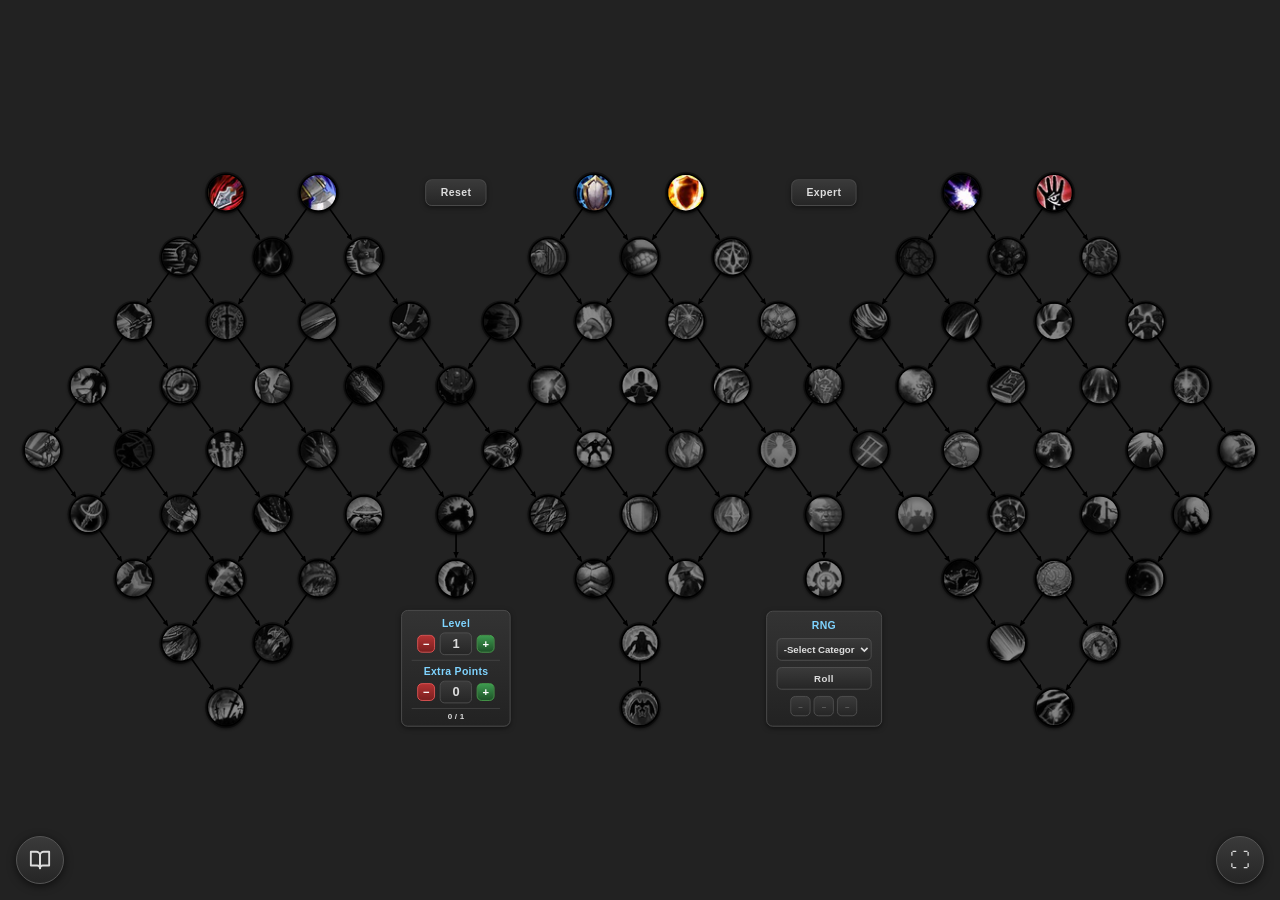
==== commit 0c2ac634: "Big update" ====
--- a/index.html
+++ b/index.html
@@ -901,6 +901,61 @@
         }
 
 
+
+        /* =========================
+           SITE NAV
+
+           A single round button in the bottom-left corner, linking to the
+           library (rulebooks + tokens). Deliberately outside #stage so it
+           never scales with the tree, and sized to match the fullscreen
+           toggle in the opposite corner.
+           ========================= */
+
+        .site-nav {
+            position: fixed;
+            z-index: 100;
+            bottom: calc(16px + env(safe-area-inset-bottom, 0px));
+            left: calc(16px + env(safe-area-inset-left, 0px));
+        }
+
+        .site-nav a {
+            display: flex;
+            align-items: center;
+            justify-content: center;
+
+            width: 48px;
+            height: 48px;
+            padding: 0;
+
+            color: #ddd;
+
+            background: linear-gradient(180deg, #3a3a3a, #262626);
+            border: 1px solid #555;
+            border-radius: 50%;
+
+            box-shadow: 0 2px 8px rgba(0, 0, 0, 0.6);
+            transition: all 0.15s ease;
+
+            -webkit-tap-highlight-color: transparent;
+            touch-action: manipulation;
+        }
+
+        .site-nav a:hover {
+            color: #fff;
+            background: linear-gradient(180deg, #464646, #303030);
+            border-color: #ff5b5b;
+        }
+
+        .site-nav a:active {
+            transform: scale(0.94);
+        }
+
+        .site-nav svg {
+            display: block;
+            width: 22px;
+            height: 22px;
+        }
+
     </style>
 </head>
 
@@ -912,6 +967,18 @@
         <span class="icon-enter" aria-hidden="true">&#9974;</span>
         <span class="icon-exit" aria-hidden="true">&#10005;</span>
     </button>
+
+    <nav class="site-nav">
+        <a href="library.html" aria-label="Library — rulebooks and tokens"
+            title="Library">
+            <svg viewBox="0 0 24 24" fill="none" stroke="currentColor"
+                stroke-width="2" stroke-linecap="round" stroke-linejoin="round"
+                aria-hidden="true">
+                <path d="M2 3h6a4 4 0 0 1 4 4v14a3 3 0 0 0-3-3H2z" />
+                <path d="M22 3h-6a4 4 0 0 0-4 4v14a3 3 0 0 1 3-3h7z" />
+            </svg>
+        </a>
+    </nav>
 
     <div id="stage">
 
@@ -1756,8 +1823,8 @@
                  style="grid-column: 5"
                  data-icon="judgmentOfJusticePRet.png">
                 <div class="popup">
-                    <h1>Arcane forger</h1>
-                    <p>Change magic weapon to any type.</p>
+                    <h1>Arcane reforger</h1>
+                    <p>Change magic weapon to any weapon type.</p>
                 </div>
             </div>
 
